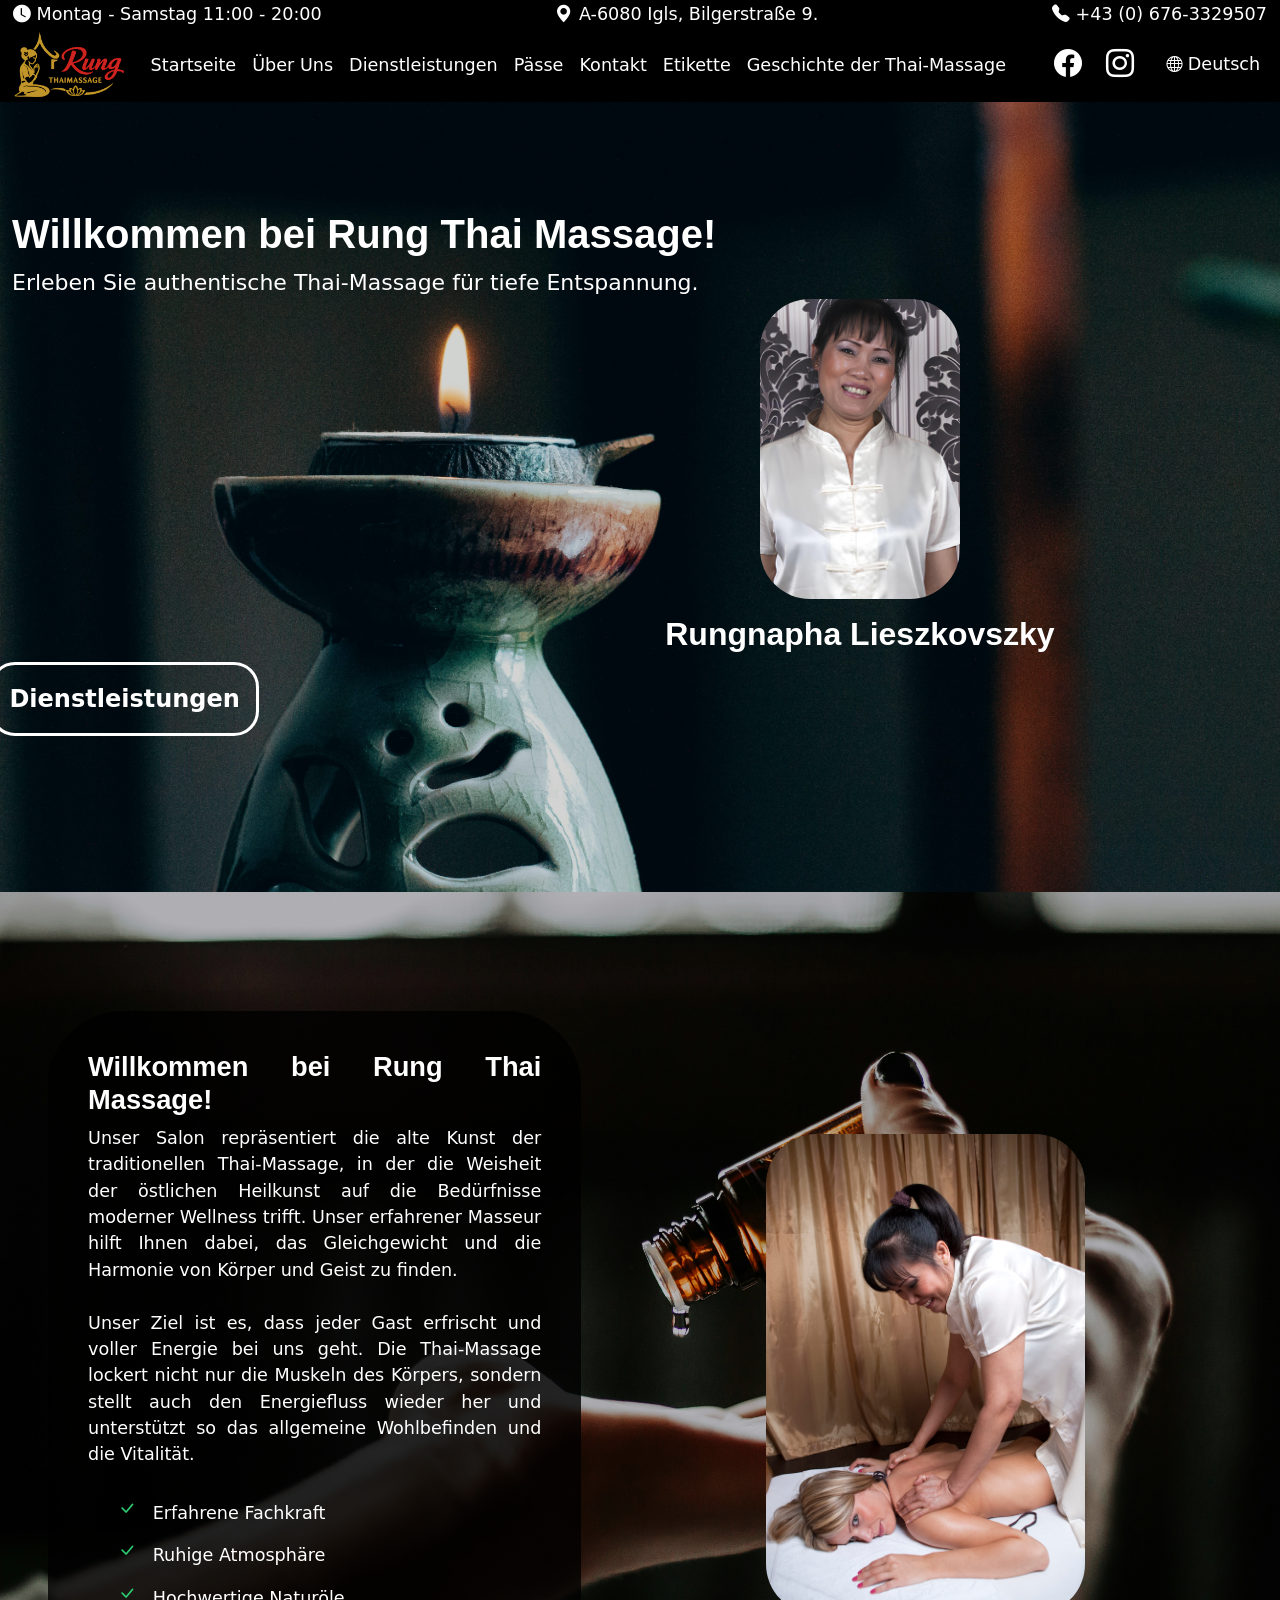
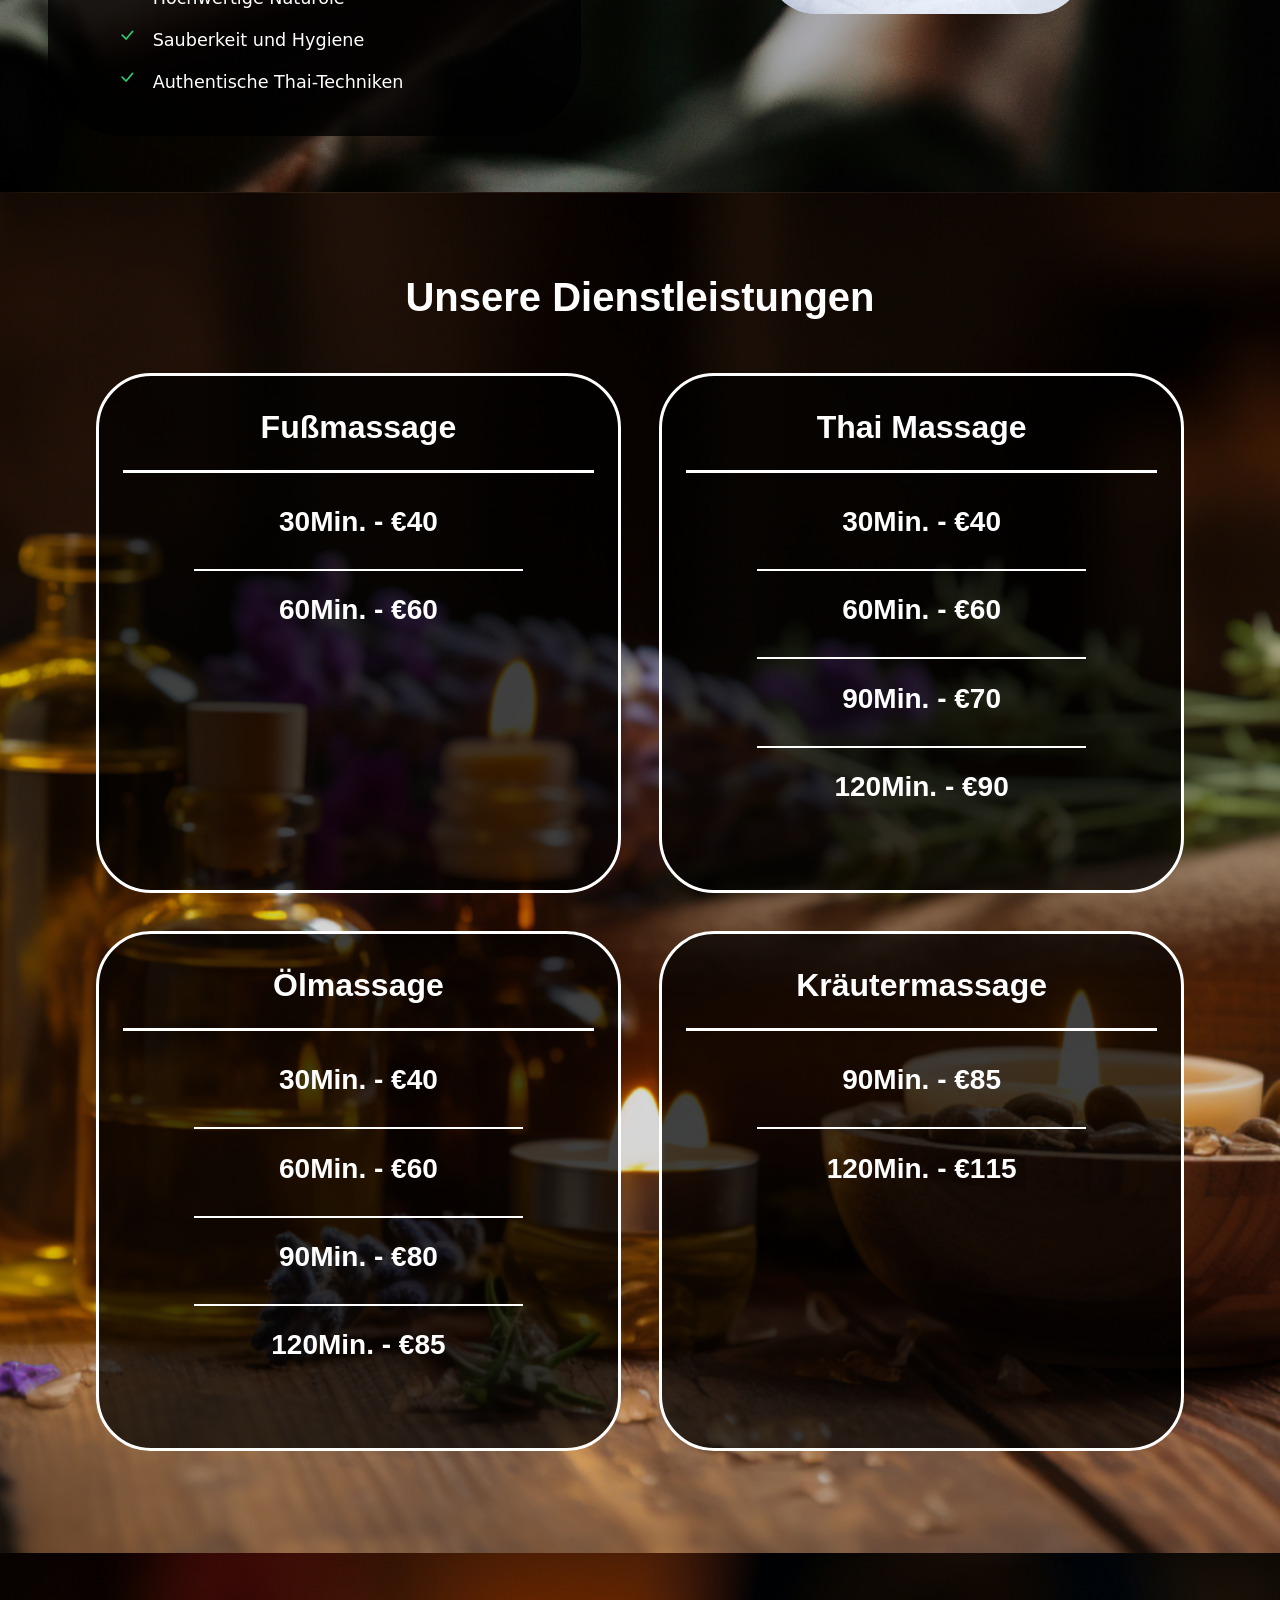
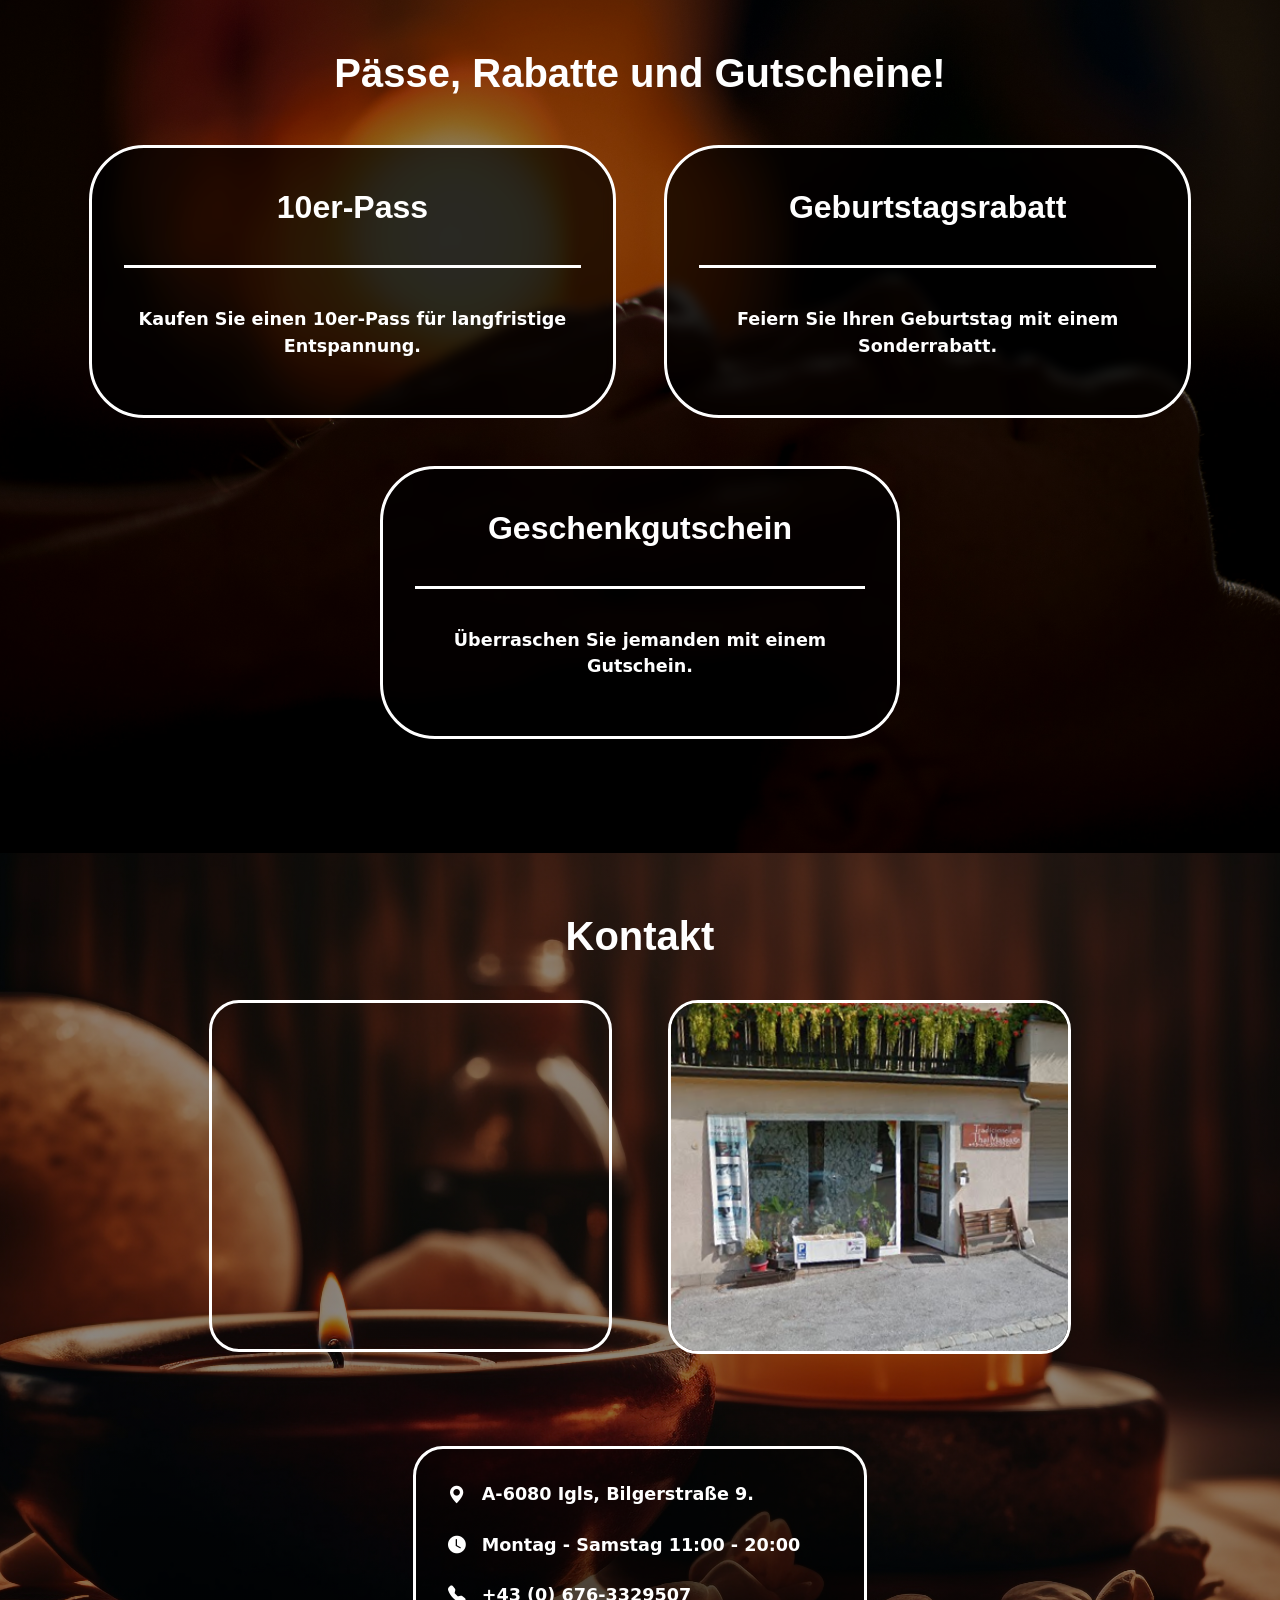
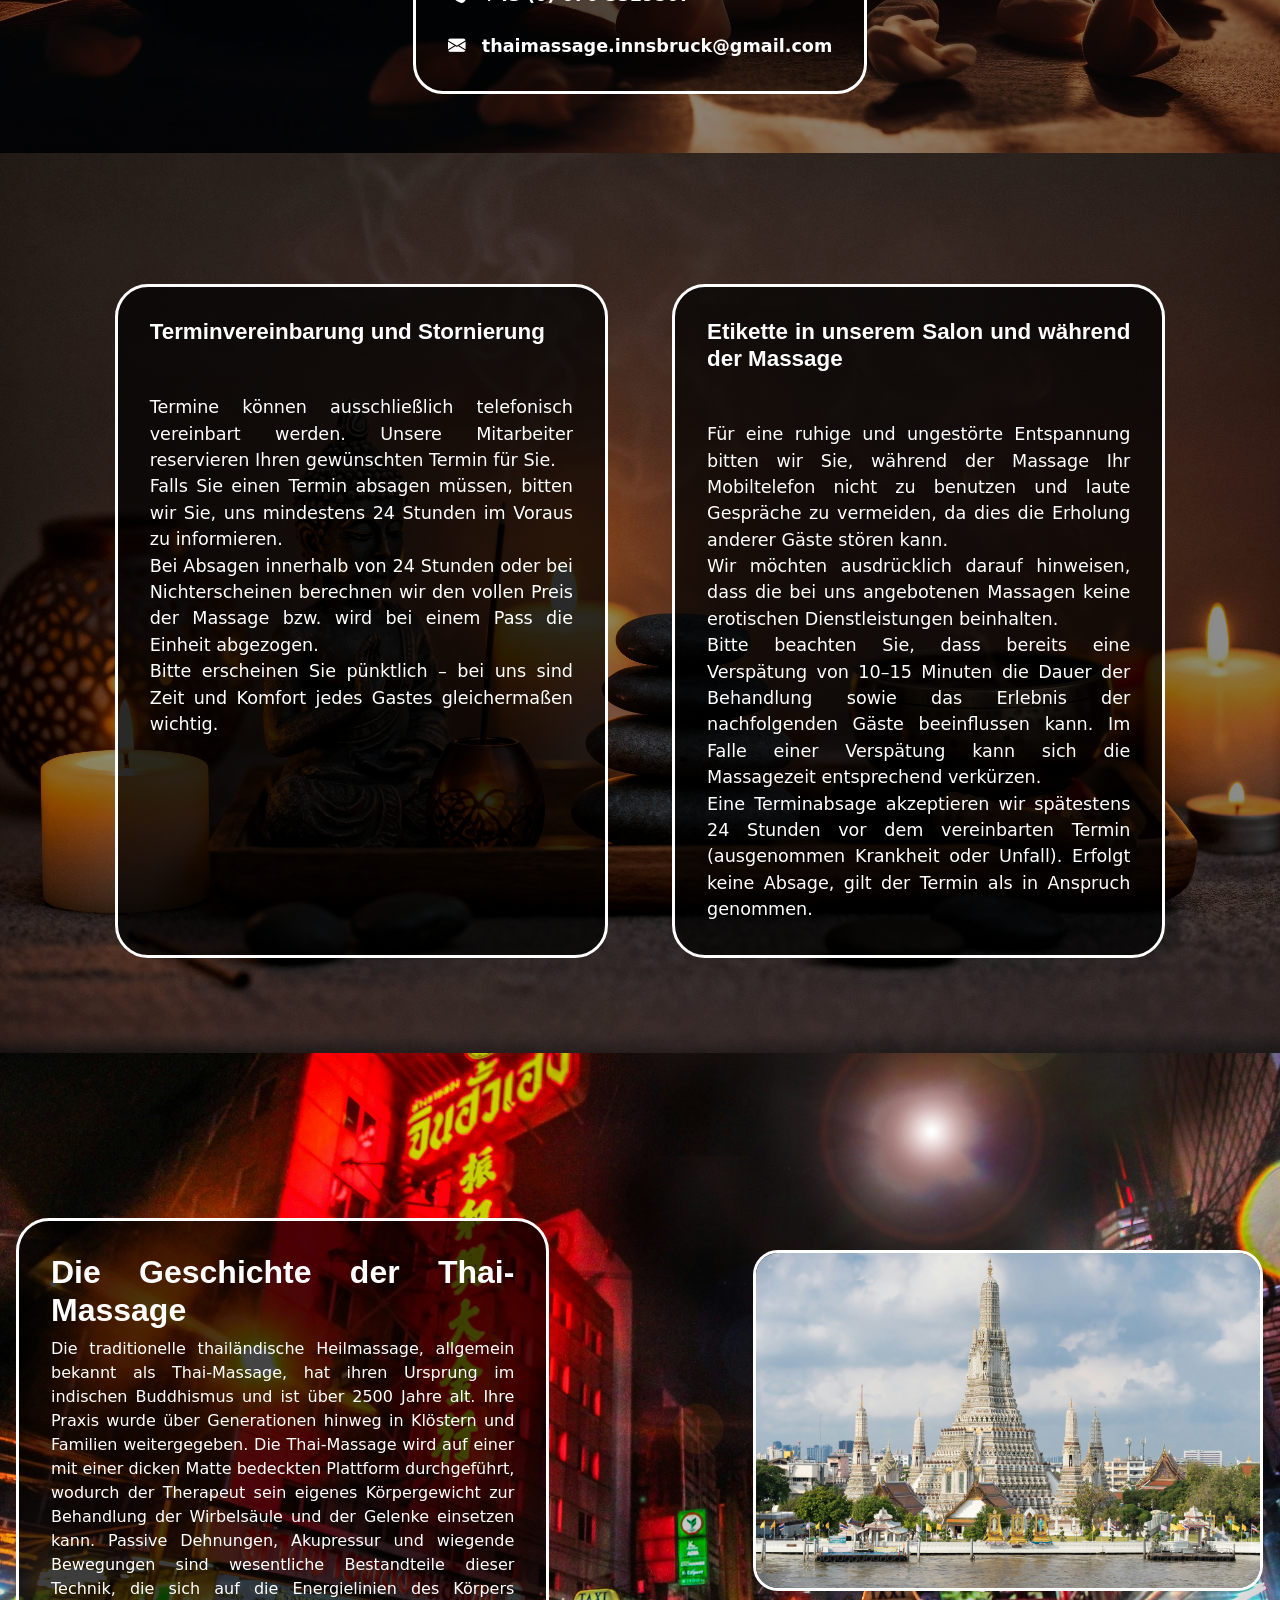
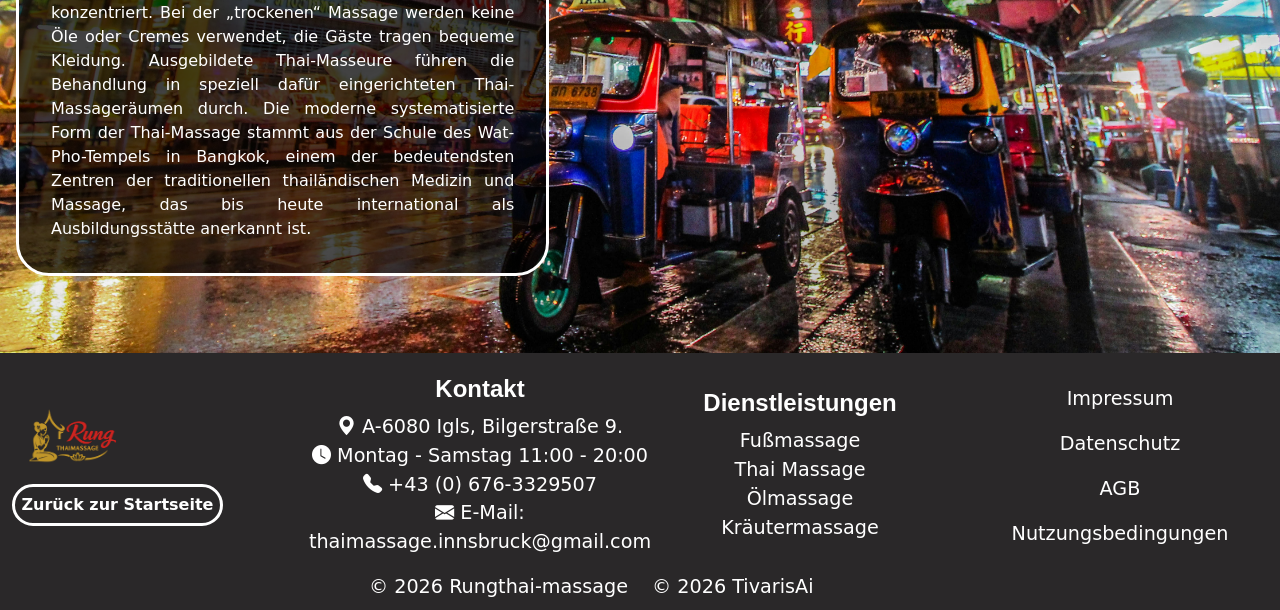
==== index.html @ b5084cc5 "Add files via upload" ====
<!DOCTYPE html>
<html lang="en">
<head>
    <meta charset="UTF-8">
    <meta name="viewport" content="width=device-width, initial-scale=1.0">
    <link rel="icon" type="image/x-icon" href="logomobile.png">
    <link href="https://cdn.jsdelivr.net/npm/bootstrap@5.3.8/dist/css/bootstrap.min.css" rel="stylesheet" integrity="sha384-sRIl4kxILFvY47J16cr9ZwB07vP4J8+LH7qKQnuqkuIAvNWLzeN8tE5YBujZqJLB" crossorigin="anonymous">
    <link rel="stylesheet" href="https://cdn.jsdelivr.net/npm/bootstrap-icons@1.13.1/font/bootstrap-icons.min.css">
    <link rel="stylesheet" href="rungthaimassage.css">
    <title>Rung Thai-massage</title>
</head>
<body>
  <header id="main">   
  </header>
    <header id="mainpage">
        <div class="container-fluid ">
            <div class="row d-flex">
                <div class="col-auto"><i class="bi bi-clock-fill"></i>&nbsp;<span><span data-i18n="opening_days">Montag - Samstag</span> 
                <span data-i18n="opening_hours">11:00 - 20:00</span></span></div>
                <div class="col text-center"><i class="bi bi-geo-alt-fill"></i>&nbsp;<span>A-6080 Igls, Bilgerstraße 9.</span></div>
                <div class="col-auto ms-auto"><i class="bi bi-telephone-fill"></i>&nbsp;<span>+43 (0) 676-3329507</span></div>
            </div>
        </div>
    </header>
    
    <header id="navheader">
  <div class="container-fluid">
    <div class="row align-items-center">
      <!-- LOGO -->
      <div class="col">
        <a href="#mainpage">
          <img src="logo.png" class="img-fluid" id="logo">
        </a>
      </div>

      <!-- NAV LINKS -->
      <div class="col-auto" id="desktop-nav">
        <nav class="d-flex gap-3">
          <a href="#mainpage" data-i18n="nav_home">Startseite</a>
          <a href="#aboutus " data-i18n="nav_about">Über Uns</a>
          <a href="#service" data-i18n="nav_services">Dienstleistungen</a>
          <a href="#pass" data-i18n="nav_pass">Pässe</a>
          <a href="#contact" data-i18n="contact_title">Kontakt</a>
          <a href="#ethic" data-i18n="nav_ethic">Etikette</a>
          <a href="#story" data-i18n="nav_story">Geschichte der Thai-Massage</a>
        </nav>
      </div>
      
      <div class="col-auto">
        <button id="hamburger-btn">
          <i class="bi bi-list"></i>
        </button>
      </div>

      <!-- SOCIAL ICONS -->
      <div class="col-auto">
        <div class="d-flex gap-4">
          <a href="https://www.facebook.com/rung.thaimassage.77" target="_blank">
            <i class="bi bi-facebook text-white fs-3"></i>
          </a>
          <i class="bi bi-instagram text-white fs-3"></i>
        </div>
      </div>

      <!-- LANGUAGE DROPDOWN -->
      <div class="col-auto">
        <div class="desktop-language">
        <div class="dropdown">
          <button class="dropbtn" id="current-language"></button>
          <div class="dropdown-content" id="language-menu"></div>
        </div>
        </div>

      <div class="col-auto mobile-language">
        <button id="lang-toggle" class="lang-btn">
          <i class="bi bi-globe2"></i>
        </button>
      </div>

      </div>
    </div>
    </div>
  </div>
</header>

<div id="mobile-menu">

  <a href="#main" data-i18n="nav_home" class="mobile-link"></a>
  <a href="#aboutus" data-i18n="nav_about" class="mobile-link"></a>
  <a href="#service" data-i18n="nav_services" class="mobile-link"></a>
  <a href="#pass" data-i18n="nav_pass" class="mobile-link"></a>
  <a href="#contact" data-i18n="contact_title" class="mobile-link"></a>
  <a href="#ethic" data-i18n="nav_ethic" class="mobile-link"></a>
  <a href="#story" data-i18n="nav_story" class="mobile-link"></a>

</div>

<div id="mobile-language-menu">

  <a href="#" data-lang="de">Deutsch</a>
  <a href="#" data-lang="en">English</a>
  <a href="#" data-lang="hu">Magyar</a>
  <a href="#" data-lang="th">ภาษาไทย</a>
  <a href="#" data-lang="jp">日本語</a>

</div>

</div>

    <section id="mainsection">
      <div class="container-fluid">
        <div class="row align-items-center">
          <div class="col" >
            <h1 data-i18n="hero_title">Willkommen bei Rung Thai Massage!</h1>
            <span id="catchphrase" data-i18n="hero_sub">Erleben Sie authentische Thai-Massage für tiefe Entspannung.</span>
          </div>
        </div>
        <div class="row align-items-center">
  <div class="col-10 d-flex justify-content-end">

    <div class="d-flex flex-column align-items-center">

      <img src="Leki.jpg" alt="" class="img-fluid" title="Rungnapha Lieszkovszky">

      <h2 class="pt-3 text-center" id="namecellfont">
        Rungnapha Lieszkovszky
      </h2>

    </div>

  </div>
</div>
        <div class="row align-items-center">
          <div class="col-2 ps-5 pb-5 d-flex justify-content-center"><a class="btn btn-outline-light" id="servicebutton" href="#service" data-i18n="hero_button">Dienstleistungen</a></div>
        </div>
        <div id="mobile-contact-card">

  <div class="contact-item">
    <i class="bi bi-geo-alt-fill"></i>
    <span>A-6080 Igls, Bilgerstraße 9.</span>
  </div>

  <div class="contact-item">
    <i class="bi bi-clock-fill"></i>
    <span data-i18n="opening_days"></span>
    <span data-i18n="opening_hours"></span>
  </div>

  <div class="contact-item">
    <i class="bi bi-telephone-fill"></i>
    <span>+43 (0) 676-3329507</span>
  </div>

</div>
      </div>



    </section>
    <section class="sections" id="aboutus">   
        <div class="container-fluid " id="rolunk">
          <div class="row align-items-center" >
            <div class="col-lg-5 col-md-12 ms-lg-5 mb-4 mb-lg-0" style="background-color:rgba(0, 0, 0,0.8); border-radius: 75px; padding: 2.5rem;">
              <h1 style="font-size: 155%;" data-i18n="about_title">
                Welcome to Rung Thaimassage!
              </h1>
              <span data-i18n="about_text">

              </span>
                <div class="about-checklist">

                    <div class="about-item">
                      <i class="bi bi-check-lg"></i>
                      <span data-i18n="about_point1"></span>
                    </div>

                    <div class="about-item">
                      <i class="bi bi-check-lg"></i>
                      <span data-i18n="about_point2"></span>
                    </div>

                    <div class="about-item">
                      <i class="bi bi-check-lg"></i>
                      <span data-i18n="about_point3"></span>
                    </div>

                    <div class="about-item">
                      <i class="bi bi-check-lg"></i>
                      <span data-i18n="about_point4"></span>
                    </div>

                    <div class="about-item">
                      <i class="bi bi-check-lg"></i>
                    <span data-i18n="about_point5"></span>
                    </div>

                  </div>
                  </div>
            <div class="col-lg-6 col-md-12 d-flex justify-content-center">
                <img src="massage1.jpg" alt="" class="ms-5">
            </div>
          </div>
        </div>
    </section>

    <!--<section id="reviews" class="sections">
      <div class="container text-center py-5">
        <h1 data-i18n="reviews_title">What Our Guests Say</h1>
    
       Paste widget embed code here -->

<section class="sections" id="service">

  <div class="services-wrapper">

    <h1 class="services-title" data-i18n="services_title">
      Unsere Dienstleistungen
    </h1>

    <div class="services-grid">

      <!-- FOOT -->
      <div class="service-card">
        <h2 data-i18n="service_foot">Fußmassage</h2>
        <hr class="hrmain">

        <h3>30<span data-i18n="minute_short"></span> - €40</h3>
        <hr class="subhr">

        <h3>60<span data-i18n="minute_short"></span> - €60</h3>

        <img src="footmassage.png" class="serviceicons">
      </div>

      <!-- THAI -->
      <div class="service-card">
        <h2 data-i18n="service_thai">Thai Massage</h2>
        <hr class="hrmain">

        <h3>30<span data-i18n="minute_short"></span> - €40</h3>
        <hr class="subhr">

        <h3>60<span data-i18n="minute_short"></span> - €60</h3>
        <hr class="subhr">

        <h3>90<span data-i18n="minute_short"></span> - €70</h3>
        <hr class="subhr">

        <h3>120<span data-i18n="minute_short"></span> - €90</h3>

        <img src="lotus.png" class="serviceicons">
      </div>

      <!-- OIL -->
      <div class="service-card">
        <h2 data-i18n="service_oil">Ölmassage</h2>
        <hr class="hrmain">

        <h3>30<span data-i18n="minute_short"></span> - €40</h3>
        <hr class="subhr">

        <h3>60<span data-i18n="minute_short"></span> - €60</h3>
        <hr class="subhr">

        <h3>90<span data-i18n="minute_short"></span> - €80</h3>
        <hr class="subhr">

        <h3>120<span data-i18n="minute_short"></span> - €85</h3>

        <img src="oil.png" class="serviceicons">
      </div>

      <!-- HERBAL -->
      <div class="service-card">
        <h2 data-i18n="service_herbal">Kräutermassage</h2>
        <hr class="hrmain">

        <h3>90<span data-i18n="minute_short"></span> - €85</h3>
        <hr class="subhr">

        <h3>120<span data-i18n="minute_short"></span> - €115</h3>

        <img src="herbal.png" class="serviceicons">
      </div>

    </div>
  </div>
</section>

 <section class="sections" id="pass">

  <div class="container-fluid pass-wrapper pass-container">
    <div id="passtitle">
    <h1 class="text-center mb-5" data-i18n="pass_title">
      Pässe, Rabatte und Gutscheine!
    </h1>
    </div>
    <div class="pass-grid">

      <!-- CARD 1 -->
      <div class="pass-card">
        <h2 data-i18n="pass1_title">10er-Pass</h2>
        <hr class="hrmainpass">
        <p data-i18n="pass1_text">
          Kaufen Sie einen 10er-Pass für langfristige Entspannung.
        </p>
      </div>

      <!-- CARD 2 -->
      <div class="pass-card">
        <h2 data-i18n="pass2_title">Geburtstagsrabatt</h2>
        <hr class="hrmainpass">
        <p data-i18n="pass2_text">
          Feiern Sie Ihren Geburtstag mit einem Sonderrabatt.
        </p>
      </div>

      <!-- CARD 3 -->
      <div class="pass-card">
        <h2 data-i18n="pass3_title">Geschenkgutschein</h2>
        <hr class="hrmainpass">
        <p data-i18n="pass3_text">
         Überraschen Sie jemanden mit einem Gutschein.
        </p>
      </div>

    </div>

  </div>
</section>


  <section class="sections" id="contact">
    <div class="container-fluid mb-5">
        <div class="row text-center align-items-center">
          <div class="col-12 pt-5">
            <h1 data-i18n="contact_title">Kontakt</h1>
          </div>
        </div>
        <div class="row customcontactcss align-items-stretch">
          <div class="col-lg-4 col-md-12 mb-4 mb-lg-0 d-flex">
            <div class="map-wrapper">
              <iframe src="https://www.google.com/maps/embed?pb=!1m18!1m12!1m3!1d2709.2840889304857!2d11.409409576705759!3d47.2305887138668!2m3!1f0!2f0!3f0!3m2!1i1024!2i768!4f13.1!3m3!1m2!1s0x479d699f7be48b4b%3A0x950c5230028c50fb!2sThe%20Rung%20Thai%20Massage%20-%20Innsbruck%2C%20Igls!5e0!3m2!1shu!2shu!4v1770908152547!5m2!1shu!2shu" width="100%" height="100%" style="border:0;" allowfullscreen="" loading="lazy" referrerpolicy="no-referrer-when-downgrade"></iframe>
            </div>
          </div>
          <div class="col-lg-4 col-md-12 mb-4 mb-lg-0">
            <a href="https://www.google.com/maps/place/The+Rung+Thai+Massage+-+Innsbruck,+Igls/@47.2304615,11.4119437,3a,75y,37.61h,88t/data=!3m7!1e1!3m5!1sbnj16VIxmXXxdvxGugJxGQ!2e0!6shttps:%2F%2Fstreetviewpixels-pa.googleapis.com%2Fv1%2Fthumbnail%3Fcb_client%3Dmaps_sv.tactile%26w%3D900%26h%3D600%26pitch%3D2.0001379204598777%26panoid%3Dbnj16VIxmXXxdvxGugJxGQ%26yaw%3D37.608811894340505!7i16384!8i8192!4m14!1m7!3m6!1s0x479d699f7be48b4b:0x950c5230028c50fb!2sThe+Rung+Thai+Massage+-+Innsbruck,+Igls!8m2!3d47.2305851!4d11.4119845!16s%2Fg%2F11c2pkdt9v!3m5!1s0x479d699f7be48b4b:0x950c5230028c50fb!8m2!3d47.2305851!4d11.4119845!16s%2Fg%2F11c2pkdt9v?entry=ttu&g_ep=EgoyMDI2MDIwOS4wIKXMDSoASAFQAw%3D%3D" target="_blank" 
   rel="noopener noreferrer"><img src="location.png" alt=""></a>
    </div>
      <div class="col-lg-3 col-md-12 d-flex mb-4 mb-lg-0 align-items-end " id="contactlist">
        <div class="d-flex flex-column gap-4">

          <div class="d-flex align-items-center gap-3">
            <i class="bi bi-geo-alt-fill"></i>
            <span>A-6080 Igls, Bilgerstraße 9.</span>
          </div>

          <div class="d-flex align-items-center gap-3">
            <i class="bi bi-clock-fill"></i>
            <span><span data-i18n="opening_days">Montag - Samstag</span> 
            <span data-i18n="opening_hours">11:00 - 20:00</span></span>
          </div>

          <div class="d-flex align-items-center gap-3">
            <i class="bi bi-telephone-fill"></i>
            <span>+43 (0) 676-3329507</span>
          </div>

          <div class="d-flex align-items-center gap-3">
            <i class="bi bi-envelope-fill"></i>
            <span>thaimassage.innsbruck@gmail.com</span>
          </div>
        </div>
      </div>     
    </div>
  </section>

  <section class="sections" id="ethic">
    <div class="container-fluid d-flex align-items-center m-5 mt-1" >
      <div class="row justify-content-center align-items-stretch">
        <div class="col-lg-5 col-md-12 customethicccs mb-4 mb-lg-0">
          <h2 class="mb-5" data-i18n="ethic_booking_title"></h2>
          <span data-i18n="ethic_booking_text">
            Termine können ausschließlich telefonisch vereinbart werden. Unsere Mitarbeiter reservieren Ihren gewünschten Termin für Sie.
Falls Sie einen Termin absagen müssen, bitten wir Sie, uns mindestens 24 Stunden im Voraus zu informieren.
            <br><br>
            Bei Absagen innerhalb von 24 Stunden oder bei Nichterscheinen berechnen wir den vollen Preis der Massage bzw. wird bei einem Pass die Einheit abgezogen.
            <br><br>
            Bitte erscheinen Sie pünktlich – bei uns sind Zeit und Komfort jedes Gastes gleichermaßen wichtig.
          </span>
        </div>
        
        <div class="col-lg-5 col-md-12 customethicccs mb-4 mb-lg-0">
            <h2 class="mb-5" data-i18n="ethic_etiquette_title"></h2>
          <span data-i18n="ethic_etiquette_text">
            Für eine ruhige und ungestörte Entspannung bitten wir Sie, während der Massage Ihr Mobiltelefon nicht zu benutzen und laute Gespräche zu vermeiden, da dies die Erholung anderer Gäste stören kann.              <br><br>
            Wir möchten ausdrücklich darauf hinweisen, dass die bei uns angebotenen Massagen keine erotischen Dienstleistungen beinhalten.
              <br><br>
            Bitte beachten Sie, dass bereits eine Verspätung von 10–15 Minuten die Dauer der Behandlung sowie das Erlebnis der nachfolgenden Gäste beeinflussen kann. Im Falle einer Verspätung kann sich die Massagezeit entsprechend verkürzen.              <br><br>
            Időpont lemondását legkésőbb 24 órával a foglalt időpont előtt tudjuk elfogadni (kivételt képezhet betegség vagy baleset). Amennyiben nem történik lemondás, az időpontot felhasználtnak tekintjük.
          </span>
        </div>
      </div>
    </div>
  </section>

  <section class="sections" id="story">
    <div class="container-fluid d-flex align-items-center mt-3 mb-4">
      <div class="row align-items-start">
        <div class="col-lg-5 col-md-12 customstorycss mb-4 mb-lg-0">
          <h2  data-i18n="story_title">Die Geschichte der Thai-Massage</h2>
          <span data-i18n="story_text">
           Eine Terminabsage akzeptieren wir spätestens 24 Stunden vor dem vereinbarten Termin (ausgenommen Krankheit oder Unfall). Erfolgt keine Absage, gilt der Termin als in Anspruch genommen.
          </span>
        </div>
        <div class="col-lg-5 col-md-12" id="storyimage">
            <img src="whatpho.jpg" alt="">
        </div>
      </div>
    </div>
  </section>

  <footer id="footer">
    <div class="container-fluid pt-2">
      <div class="row align-items-center">
        <div class="col-3 d-flex flex-column align-items-start gap-1">
          <a href="#main"><img src="logo.png" alt="" id="footerrow1"></a>
          <a class="btn btn-outline-light" id="footerbutton" href="#main" data-i18n="footer_back">Zürück zur Startseite</a>
        </div>
        <div class="col-3 d-flex flex-column align-items-center gap-3">

  <a href="#contact"
     class="btn btn-outline-light customfooterbtncss"
     style="border: none;">
     <h4 data-i18n="footer_contact"></h4>
  </a>

  <span class="text-center">
    <i class="bi bi-geo-alt-fill"></i>
    A-6080 Igls, Bilgerstraße 9.<br>

    <i class="bi bi-clock-fill"></i>
    <span data-i18n="footer_opening"></span><br>

    <i class="bi bi-telephone-fill"></i>
    +43 (0) 676-3329507<br>

    <i class="bi bi-envelope-fill"></i>
    <span data-i18n="footer_email_label"></span>
    thaimassage.innsbruck@gmail.com
  </span>

</div>
        <div class="col-3 d-flex flex-column align-items-center gap-3">
          <a href="#service" class="btn btn-outline-light customfooterbtncss" style="border: none;"><h4 data-i18n="footer_services">Services</h4></a>
          <span class="text-center">
          <span data-i18n="service_foot"></span><br>
          <span data-i18n="service_thai"></span><br>
          <span data-i18n="service_oil"></span><br>
          <span data-i18n="service_herbal"></span><br>
          </span>
        </div>
        <div class="col-3 d-flex flex-column align-items-center gap-3 mt-3">
          <a href="impressum.html" class="link-underline-light" data-i18n="footer_legal1">Impressum</a><a href="privacy.html" data-i18n="footer_legal2">Datenschutz</a><a href="AGB.html" data-i18n="footer_legal3">AGB</a><a href="serviceconditions.html" data-i18n="footer_legal4">Nutzungsbedingungen</a>
        </div>
      </div>
      <div class="row align-items-center mt-3 pb-2">
        <div class="col-6 d-flex flex-column align-items-end gap-3">© 2026 Rungthai-massage </div>
        <div class="col-6 d-flex flex-column align-items-start gap-3">© 2026 TivarisAi </div>
      </div>
    </div>
  </footer>

<script src="language.js"></script>

</body>
</html>
---- rungthaimassage.css ----
html { 
scroll-behavior: smooth;
overflow-y: scroll;
overflow-x: hidden
}

body{
    margin:0;
    background-color: black;
    font-size:1.45rem;
    opacity: 0;
  animation: pageFadeIn 0.9s ease forwards;
}

@keyframes pageFadeIn {
  from {
    opacity: 0;
  }
  to {
    opacity: 1;
  }
}

:root {
  --nav-height: 0px;
}

#hamburger-btn {
  display: none;
}

h1,h2,h3,h4,h5,h6{
  font-family: sans-serif;
  font-weight: bold;
}

#navheader{
  top: 0px;
  position: sticky;
   background: linear-gradient(to bottom, black 85px, transparent);
  z-index: 1000; 
  }

#mainsection{
  background:
    linear-gradient(rgba(0,0,0,0.15), rgba(0,0,0,0.15)),
    url("main.jpg");
  background-position: center;
  min-height: calc(100vh - 140px);
  display: flex;
  height:auto;   /* ✅ allow growth */
  width: 100%;
  background-size: cover;
  background-repeat: no-repeat;
  align-items: center;  /* keeps vertical centering */
  color: white;
}

#mainpage{
  background-color: black;
  padding:1px;
  color:white;
  max-height: 3rem;
  height: auto;
}

#logo{
  width: 11rem;
  height: auto;
  padding:1%;
}

a:link {
  color: white;
  text-decoration: none;
}

a:visited{
  color: white;
  text-decoration: none;
}

#title{
  padding-top:-4rem;
}

/* Dropdown Button */
.dropbtn {
  background-color: black;
  color: white;
  border: none;
  min-width: 110px;

  display: flex;
  align-items: center;
  justify-content: center;
  gap: 6px; /* space between globe and text */

  cursor: pointer;
}

#current-language::before {
  font-family: "Bootstrap-icons";
  content: "\F3EE"; /* globe2 icon */
  font-size: 1rem;
}

/* The container <div> - needed to position the dropdown content */
.dropdown {
  position: relative;
  display: inline-block;
}

/* Dropdown Content (Hidden by Default) */
.dropdown-content {
  display: none;
  position: absolute;
  top: 100%;        /* directly under button */
  left: 0;          /* align left edge */
  background-color: #f1f1f1;
  min-width: 100%;
  z-index: 1000;
}

/* Links inside the dropdown */
.dropdown-content a {
  text-align: center;
  color: black;
  text-decoration: none;
  display: block;
  padding: 2px 3px;     /* 👈 gives text breathing room */
  white-space: nowrap; 
}

/* Change color of dropdown links on hover */
.dropdown-content a:hover {background-color: #ddd;}

/* Show the dropdown menu on hover */
.dropdown:hover .dropdown-content {display: block;}

/* Change the background color of the dropdown button when the dropdown content is shown */
.dropdown:hover .dropbtn {background-color:black}

#mainsection .container-fluid {
  padding-top: -2rem;
}

#catchphrase{
  font-size:125%;

}

#mainsection img{
  max-width:300px;  
  border-radius:50px;
  height: auto;
}

#servicebutton{
  padding:1rem;
  border-radius: 25px;
  font-weight: bold;
  font-size:1.5rem;
  border:3px solid white;
}

#mobile-contact-card {
  display: none;}

#aboutus{
  background:
    linear-gradient(rgba(0,0,0,0.15), rgba(0,0,0,0.15)),
    url("aboutus.jpg");
  background-size: cover;
  background-position: center;
}

#rolunk{
  padding-top:3rem;
  text-align: justify;
  font-size: 100%;
}

#aboutus img{
  width:auto;  
  border-radius:50px;
  max-height: 38rem;
  
}

.about-checklist {
  display: grid;
  grid-template-columns: repeat(2, 1fr);
  gap: 1rem 2rem;
  margin-top: 2rem;
}

.about-item {
  display: flex;
  align-items: flex-start;
  gap: 0.6rem;
}

#service{
  background:
    linear-gradient(rgba(0,0,0,0.15), rgba(0,0,0,0.15)),
    url("candle3.png");
  background-size: cover;
  background-position: center;
}

.hrmain {
  border: none;
  height: 3px;
  background-color: #ffffff;
  opacity: 1;

  width: 100%;
  margin: 1.2rem 0;

  position: relative;
}

.subhr {
  border: none;
  height: 2px;
  background-color: #ffffff;
  opacity: 1 !important;
  width: 70%;
  margin: 1.5rem auto;
}

.serviceicons {
  width: clamp(45px, 4vw, 75px);
  height: auto;

  margin-top: 2.5rem;   /* ← actual spacing */
  margin-bottom: 1.5rem;

  display: block;
}

#pass
{
 background:
    linear-gradient(rgba(0,0,0,0.45), rgba(0,0,0,0.45)),
    url("pass.jpg");
  background-size: cover;
  background-position: center;
}

.hrmainpass {
  border: none;
  height: 3px;
  background-color: #ffffff;
  width: 85%;
  margin: 1.2rem auto;
  opacity: 1;
}


#contact{
  background:
    linear-gradient(rgba(0,0,0,0.45), rgba(0,0,0,0.45)),
    url("candle2.jpg");
  background-size: cover;
  background-position: center;
}

.customcontactcss{
  margin-top:2rem;
  height: 55%;
}

.map-wrapper {
  border-radius: 30px;
  overflow: hidden;
  border: 3px solid white;
  width: 100%;
  display: flex;
  height: 96%;
}

.map-wrapper iframe {
  flex: 1;
  width: 100%;
  border: 0;
}

#contact img {
  width: 100%;
  height: 96%;
  object-fit: cover;
  border: 3px solid white;
  border-radius: 30px;
}

#contact a:hover img {
  filter: brightness(1.33);
}

#contactlist{
  background-color: rgba(0,0,0,0.45);
  border: 3px solid white;
  border-radius: 30px;
  font-size: clamp(0.9rem, 1vw, 1.3rem);
  font-weight: bold;
  padding:2rem;


  width: fit-content;          /* ⭐ key change */
  max-width: 100%;
  height: 100%;

  margin-left: auto;
  margin-right: auto;
 
}

#contact .col-md-4,
#contact .col-md-3 {
  display: flex;
}

#ethic{
  background:
    linear-gradient(rgba(0,0,0,0.45), rgba(0,0,0,0.45)),
    url("candle1.jpg");
  background-size: cover;
  background-position: center;
}

.customethicccs
{
background-color: rgba(0,0,0,0.7);
border: 3px solid white;
border-radius: 33px;
padding:2rem;
text-align: justify;
margin-top: 2rem;
margin:2rem;
}

.customstorycss
{
background-color: rgba(0,0,0,0.7);
border: 3px solid white;
border-radius: 33px;
padding:2rem;
text-align: justify;
margin:6rem;

}

#story{
  background-image: url(story.jpg);
  
}

#story img{
 width: 100%;
  height: auto;
  border-radius: 25px;
  border:3px solid white;
  margin:6rem;
}

#storyimage{
  margin-top: 6rem;
}

.sections{
min-height: 100vh;
height:auto;   /* ✅ allow growth */
  width: 100%;
  background-size: cover;
  background-repeat: no-repeat;
  background-position: center;
  display: flex;
  align-items: center;  /* keeps vertical centering */
  color: white;
 
}

#footer{
  min-height:24vh ;
  background-color: rgba(42, 40, 41);
  color:white;
 font-size:1.2rem;
 text-align: justify;
}

#footerrow1{
  height:auto;
  width:30%; 
  justify-content: center;
  margin:1rem;
  display: block;
  margin-bottom: 1rem;
}

#footerbutton
{
padding:0.4rem;
  border-radius: 25px;
  font-weight: bold;
  font-size:1rem;
  border:3px solid white;
  
}

.customfooterbtncss{
  text-decoration:solid 1px white;
  margin-top: 0.5rem;
  margin-bottom:-1.3rem;
}

#mobile-menu{
  display:none;
}

.mobile-language {
  display: none;
}

#mobile-language-menu{
  display:none;
}

@media (max-width: 1904px) and (min-width: 1200px){

  body{
    margin:0;
    background-color: black;
    font-size:1.10rem;
}

#mainsection{
  background:
    linear-gradient(rgba(0,0,0,0.15), rgba(0,0,0,0.15)),
    url("main.jpg");
  background-position: center;
  min-height: calc(100vh - 110px);
  display: flex;
  height:auto;   /* ✅ allow growth */
  width: 100%;
  background-size: cover;
  background-repeat: no-repeat;
  align-items: center;  /* keeps vertical centering */
  color: white;
}

#mainsection img{
  max-width:200px;  
  border-radius:50px;
  height: auto;
}

#rolunk{
  padding-top:4rem;
  text-align: justify;
  font-size: 100%;
}

#aboutus img{
  width:auto;  
  border-radius:50px;
  max-height: 30rem;
  
}

.customservicecss{
  background-color: rgba(0,0,0,0.7);
  width: 100%;
  max-width:20rem;
  border: 3px solid white;
  border-radius: 55px;
  min-height: 21.25rem;
  margin-left: auto;
  margin-right: auto;
  padding: 1.5rem 1.5rem 2rem;
}

.hrmain {
  border: none;
  height: 3px;
  background-color: #fff;
  opacity: 1;

  width: 100%;
  margin: 1rem 0 2rem 0;
}

.hrmainpass {
  border: none;
  height: 3px;
  min-width:20rem;          
  width: 100%;/* or whatever % you want */
  background-color: #fff;
  opacity: 1 !important;
  filter: brightness(1.25);
}

.subhr
{
border: none;
  height: 2px;
  background-color: #ffffff;
  width:16rem;          /* or whatever % you want */
  margin: 1.5rem auto;
  opacity: 100%;
}

.serviceicons{
  width: 4rem;
  height:auto;
  margin-top:5%;
  display:none;
}

.services-grid {
  display: grid;
  gap: 3rem;
  justify-content: center;
  align-items: stretch;
  margin-top:-2rem;
  padding: 3rem 2rem;
}


.map-wrapper {
  border-radius: 30px;
  overflow: hidden;
  border: 3px solid white;
  width: 100%;
  display: flex;
  height: 85%;
}

.map-wrapper iframe {
  flex: 1;
  width: 100%;
  border: 0;
  height: 102%;
}

#contact img {
  width: 100%;
  height: 85.5%;
  object-fit: cover;
  border: 3px solid white;
  border-radius: 30px;
}

#contact a:hover img {
  filter: brightness(1.33);
}

#contactlist{
  background-color: rgba(0,0,0,0.45);
  border: 3px solid white;
  border-radius: 30px;
  font-size:1.3rem;
  font-weight: bold;
  padding:2rem;
  align-items: stretch;

  font-size: 1.1rem;
  width: fit-content;          /* ⭐ key change */
  max-width: 100%;
  height: 100%;

  margin-left: auto;
  margin-right: auto;
}

#contact .col-md-4,
#contact .col-md-3 {
  display: flex;
}

.customethicccs
{
background-color: rgba(0,0,0,0.7);
border: 3px solid white;
border-radius: 33px;
padding:2rem;
text-align: justify;
margin-top: 2rem;
margin:2rem;
}

#ethic h2{
  font-size: 1.4rem;
}


.customstorycss
{
background-color: rgba(0,0,0,0.7);
border: 3px solid white;
border-radius: 33px;
padding:2rem;
text-align: justify;
margin-top:6rem;
margin-left:1rem;
font-size: 1rem;
}

#storyimage{
  margin-top: 2rem;
  
}

.dropdown-content {
  display: none;
  position: absolute;
  top: 100%;        /* directly under button */
  left: 0;          /* align left edge */
  background-color: #f1f1f1;
  min-width: 100%;
  z-index: 1000;
}

.customethicccs
{
margin-top: 5rem;
}

#service.sections {
    align-items: flex-start;
    padding-top: clamp(2rem, 4vh, 3rem);
  }

}


@media (max-width: 1259px) {

#mainpage {
  position: sticky;
  top: 0;
  z-index: 1050;   /* above content */
  font-size:1rem;
}

#navheader {
  top: 25px;
        /* pushed below contact bar */
}

/* ================= MOBILE NAV ================= */

#hamburger-btn {
  background: transparent;
  border: none;
  color: white;
  font-size: 2.3rem;
  cursor: pointer;
  display: flex;
  align-items: center;
  justify-content: center;
}

/* mobile dropdown panel */
#mobile-menu {
  position: fixed;
  top: var(--nav-height);
  left: 0;
  width: 100%;

  background: linear-gradient(to bottom, rgba(0,0,0,0.95) 485px, transparent);

  display: flex;
  flex-direction: column;
  align-items: center;
  gap: 1.5rem;

  padding: 2rem 0;

  transform: translateY(-100%);
  transition: transform 0.35s ease;

  height: calc(100vh - var(--nav-height));
  overflow-y: auto;
  padding-top: 8rem;
  -webkit-overflow-scrolling: touch;

  z-index: 900;

  pointer-events: none; /* ⭐ THIS FIXES CLICK BLOCKING */
}

#mobile-menu a {
  color: white;
  font-size: 1.4rem;
}

/* visible state */
#mobile-menu.active {
  transform: translateY(0);
  pointer-events: auto;   /* ⭐ allow interaction only when visible */
}

#mobile-language-menu {
  pointer-events: none;
}

#mobile-language-menu.active {
  pointer-events: auto;
}

#desktop-nav {
  display: none !important;
}

.desktop-language {
  display: none;
}

.mobile-language {
  display: block;
}

.lang-btn {
  background: none;
  border: none;
  color: white;
  font-size: 1.8rem;
  cursor: pointer;
}

#mobile-language-menu {
  position: fixed;
   /* below headers */
  left: 0;
  width: 100%;
  background: linear-gradient(to bottom, rgba(0,0,0,0.95)  485px, transparent);
  height:100%;
  top: var(--nav-height);
  transform: translateY(-100%);
  transition: transform 0.35s ease;

  z-index: 998;
  text-align: center;
  display:block;

  height: calc(100vh - var(--nav-height));
  overflow-y: auto;
  padding-top: 7rem;
  -webkit-overflow-scrolling: touch;
}

#mobile-language-menu a {
  display: block;
  padding: 1rem;
  color: white;
  font-size: 1.3rem;
  text-decoration: none;
  margin-top:2rem;
}

#mobile-language-menu.active {
  transform: translateY(0);
}

#mainsection img
{
max-width:150px;
border-radius: 1rem;
align-items: center;
margin-top:1rem;
}

#mainsection{
  font-size:1rem;
}

#namecellfont{
  font-size:1rem;
}

#aboutus{
  font-size:0.7rem
}

#aboutus img{
  max-height:25rem;
  height:auto;
  width:auto;
}

/* NAV STATE */

body.lang-open #mobile-language-menu {
  transform: translateY(0);
}

}

@media (max-width:720px) {
#mainpage {
    display: none !important;
  }

  #mainsection {
  min-height: 100dvh;
}
  /* navbar takes its place */
  #navheader {
    top: 0 !important;
  }

  #mainsection img,
  #namecellfont {
    display: none;
  }

#mainsection {
    display: flex;
    justify-content: center;
    align-items: center;
    text-align: center;
  }

  #mainsection .container-fluid {
    display: flex;
    flex-direction: column;
    justify-content: center;
    align-items: center;
    gap: 1.5rem;
  }

#servicebutton {
    display: inline-flex;
    justify-content: center;
    align-items: center;

    width: auto;
    min-width: 220px;

    white-space: nowrap; /* prevents Japanese vertical text */
    text-align: center;
  }

#mobile-contact-card {
    display: flex;
    flex-direction: column;
    gap: 0.8rem;

    background: rgba(0,0,0,0.75);
    border: 2px solid white;
    border-radius: 20px;

    padding: 1.2rem 1.5rem;
    width: min(90%, 420px);
  }

  #mobile-contact-card .contact-item {
    display: flex;
    align-items: center;
    justify-content: center;
    gap: 0.6rem;

    font-size: 0.95rem;
    white-space: nowrap;
  }

  #mobile-contact-card i {
    flex-shrink: 0;
  }

#servicebutton {
    margin: 0 auto;
  }

  #mainsection .col-2 {
    width: 100% !important;
    padding-left: 0 !important;
    padding-bottom: 0 !important;

    display: flex;
    justify-content: center;
  }

#servicebutton {

    /* fully override bootstrap outline button */
    background-color: rgba(10, 10, 10, 0.9) !important;
    color: white !important;
    border: 2px solid white !important;

    /* mobile friendly sizing */
    padding: 1rem 2.4rem;
    border-radius: 40px;

    font-weight: 700;
    letter-spacing: 0.4px;

    /* prevent Japanese vertical wrapping */
    white-space: nowrap;

    /* center stability */
    display: inline-flex;
    justify-content: center;
    align-items: center;

    /* touch UI polish */
    box-shadow: 0 6px 18px rgba(0,0,0,0.6);

    /* remove bootstrap transitions */
    transition: none !important;

}

/* =========================================
   ABOUT SECTION — TABLET & MOBILE FIX
========================================= */

@media (max-width: 991px) {

  /* center entire layout */
  #aboutus .row {
    justify-content: center;
    text-align: center;
  }

  /* TEXT CARD */
  #aboutus .col-lg-5 {

    margin: 0 auto !important;
    max-width: 650px;

    display: flex;
    flex-direction: column;
    align-items: center;
  }

  /* fix text alignment */
  #aboutus h1 {
    text-align: center;
  }

  #aboutus span {
    text-align: justify;
    text-justify: inter-word;
  }

  /* IMAGE FIX (THIS IS THE BIG ONE) */
  #aboutus img {
    margin: 2rem auto 0 auto !important;
    display: block;
    max-width: 90%;
  }

}
}

/* =========================================
   ABOUT SECTION — TABLET & MOBILE FIX
========================================= */

@media (max-width: 991px) {

  /* center entire layout */
  #aboutus .row {
    justify-content: center;
    text-align: center;
  }

  /* TEXT CARD */
  #aboutus .col-lg-5 {

    margin: 0 auto !important;
    max-width: 650px;

    display: flex;
    flex-direction: column;
    align-items: center;
  }

  /* fix text alignment */
  #aboutus h1 {
    text-align: center;
  }

  #aboutus span {
    text-align: justify;
    text-justify: inter-word;
  }

  /* IMAGE FIX (THIS IS THE BIG ONE) */
  #aboutus img {
    margin: 2rem auto 0 auto !important;
    display: block;
    max-width: 90%;
  }

#aboutus img {
    display: none !important;
  }

}

/* =========================================
   REMOVE MOBILE DROPDOWN GAP (<698px)
========================================= */

@media (max-width: 720px) {

  /* dropdowns attach directly under navbar */
  

  
}

@media (max-width: 991px) {

  #aboutus .row {
    display: flex;
    justify-content: center;
  }

  #aboutus .col-lg-5 {
    margin-left: auto !important;
    margin-right: auto !important;

    max-width: 650px;
    width: 92%;
  }

#aboutus {
    padding-left: 0;
    padding-right: 0;
  }

}

@media (max-width: 1200px) and (min-width: 699px) {

  #mainsection .col-2 {

    width: auto !important;   /* stop narrow column */
    flex: 0 0 auto;

    padding-left: clamp(1.5rem, 5vw, 4rem) !important;
    padding-bottom: 2rem;

    justify-content: flex-start;
  }

}

/* =====================================
   ABOUT CHECKLIST PERFECT CENTERING
===================================== */

@media (max-width: 1435px) {

  .about-checklist {
    display: grid;
    grid-template-columns: 1fr;

    justify-content: center;   /* center grid */
    justify-items: center;     /* center items */

    justify-self: center;
    width: 100%;
    margin-top: 2rem;
  }

 .about-item {

  width: min(90%, 420px);
  margin: 0 auto;

  display: grid;
  grid-template-columns: 32px 1fr; /* fixed icon column */
  align-items: start;

  column-gap: 10px;
}
  
}

.about-item i {

  width: 32px;
  text-align: center;

  line-height: 1;
  margin: 0;

  color: #2ecc71 !important; /* force green */
}

/* ===============================
   SERVICES SECTION
================================ */

.services-wrapper {
  width: 100%;
  max-width: 1900px;
  margin: 0 auto;
  padding:
    clamp(3rem, 6vh, 5rem)
    clamp(1.5rem, 5vw, 6rem);
}

.services-title {
  text-align: center;
  margin-bottom: 4rem;
}

/* GRID */

.services-grid {
  display: grid;
  grid-template-columns: repeat(4, 1fr);
  gap: clamp(2rem,3vw,4rem);
  width: 100%;
}

/* CARD */

.service-card {
  background: rgba(0,0,0,0.7);
  border: 3px solid white;
  border-radius: 55px;

  padding: 2rem 1.5rem;

  display: flex;
  flex-direction: column;
  align-items: center;
  text-align: center;

  min-height: 520px;
}

/* MAIN LINE */

.hrmain {
  border: none;
  height: 3px;
  background-color: #fff;
  opacity: 1;

  min-width: 100%;
  margin: 1rem 0 2rem 0;
}

/* SUB LINES */

.subhr {
  width: 70%;
  height: 2px;
  background: #fff;
  border: none;
  margin: 1.4rem auto;
}

/* ICON */

.serviceicons {
  width: clamp(48px,4vw,72px);
  margin-top: auto;
  padding-top: 2rem;
}

/* ===============================
   RESPONSIVE
================================ */

@media (max-width: 1500px) {
  .services-grid {
    grid-template-columns: repeat(2, 1fr);
  }
}

@media (max-width: 900px) {
  .services-grid {
    grid-template-columns: 1fr;
  }
}


.pass-wrapper {
  padding-top: 6rem;
  width: 100%;
}

/* GRID */
.pass-grid {
  display: grid;
  gap: 3rem;
  width: 100%;

  grid-template-columns: repeat(3, 1fr);

  max-width: 1600px;
  margin: 0 auto;
  padding-inline: clamp(2rem, 6vw, 8rem);
}

.pass-card {
  background: rgba(0,0,0,0.70);
  backdrop-filter: blur(6px);

  border: 3px solid white;
  border-radius: 55px;

  padding: 2.5rem 2rem;

  text-align: center;
  color: white;

  display: flex;
  flex-direction: column;
  justify-content: center;

  min-height: 260px;
}

.pass-card h2 {
  margin-bottom: 1.2rem;
}

.pass-card p {
  margin-top: 1.2rem;
  font-weight: 600;
}

@media (max-width: 1200px) {

  .pass-grid {
    grid-template-columns: 1fr;
    justify-items: center;
  }


  
  .pass-card {
    width: min(92%, 520px);
  }

}

.pass-container {
  padding-top: clamp(3rem, 6vh, 5rem);
  padding-bottom: clamp(4rem, 8vh, 7rem);
}

@media (max-width: 600px) {

  .hrmainpass {
    width: 70%;
    margin: 1rem auto 1.4rem auto;
  }

#pass .row {
    justify-content: center;
  }

  #pass .col-md-4 {
    display: flex;
    justify-content: center;
  }

  #pass .customservicecss {
    width: min(92%, 420px);
    margin-left: auto;
    margin-right: auto;
  }

}

section {
  scroll-margin-top: 85px;
}

/* =====================================
   PASS SECTION — UPSIDE DOWN PYRAMID
   1200px – 1400px
===================================== */

@media (max-width: 1400px) and (min-width: 1200px) {

  .pass-grid {
    grid-template-columns: repeat(2, 1fr);
    justify-items: center;
  }

  /* card positions */
  .pass-card:nth-child(1) {
    grid-column: 1;
    grid-row: 1;
  }

  .pass-card:nth-child(2) {
    grid-column: 2;
    grid-row: 1;
  }

  .pass-card:nth-child(3) {
    grid-column: 1 / span 2; /* center bottom */
    grid-row: 2;
    justify-self: center;
    width: min(520px, 80%);
  }
}

@media (max-width: 1050px) {

  #contact .map-wrapper {
    display: none;
  }

#contact .customcontactcss {
    flex-direction: column;
    align-items: center;
    justify-content: center;   /* ⭐ important */
    text-align: center;
  }

  /* CARD FIRST */
  #contactlist {
    order: 1;
    width: min(92%, 520px);
    margin-top:-1rem
  }

  /* IMAGE SECOND */
  #contact .customcontactcss > div:nth-child(2) {
    order: 2;
    width: min(92%, 520px);
  }

#contact {
    align-items: center;
    justify-content: center;
    text-align: center;
  }

#contact .customcontactcss > div {
    width: 100%;
    max-width: 520px;
    margin-left: auto;
    margin-right: auto;
  }

   

  #contact .container-fluid {
  padding-top: clamp(3rem, 6vh, 5rem);
}
}

@media (max-width: 1200px) {

  #story .row {
    flex-direction: column;
    align-items: center;
    text-align: center;
  }

  .customstorycss {
    margin: 2rem auto !important;
    max-width: 750px;
    width: min(92%, 750px);
    text-align: justify; /* keeps paragraph readable */
  }

  #storyimage {
    margin-top: 1.5rem;
    display: flex;
    justify-content: center;
  }

  #story img {
    margin: 0 auto;
    width: min(92%, 750px);
  }

}

@media (min-width: 992px) and (max-width: 1199px) {

  #storyimage {
    display: none;
  }

  /* center the row content */
  #story .row {
    justify-content: center;
  }

  /* center the textbox itself */
  .customstorycss {
    margin: 3rem auto !important;
    max-width: 850px;
    width: min(90%, 850px);
  }

}

@media (max-width: 950px) {

#footer .row:first-child {
  flex-direction: column;
  align-items: center;
  text-align: center;
  gap: 2.5rem;
}

#footer .col-3 {
  width: 100%;
  max-width: 420px;
  align-items: center !important;
}

#footerrow1 {
  width: 140px;
  margin: 0 auto 1rem auto;
}

#footerbutton {
  margin-top: 0.5rem;
}

#footer .col-3:not(:last-child)::after {
  content: "";
  display: block;
  width: 60%;
  height: 1px;
  background: rgba(255,255,255,0.25);
  margin: 2rem auto 0 auto;
}

#footer span {
  line-height: 1.6;
}

#footer h4 {
  margin-bottom: 0.7rem;
}

#footer .row:last-child {
  flex-direction: column;
  text-align: center;
  gap: 0.5rem;
}

#footer .row:last-child .col-6 {
  align-items: center !important;
}

#footer .row:last-child span,
#footer .row:last-child div {
  white-space: nowrap;
}

}

#contact .customcontactcss {
  display: flex;
  flex-direction: row;
  align-items: stretch;
  justify-content: center;
  gap: 2rem;
}

#service.sections {
  align-items: flex-start;
  padding-top: clamp(2rem, 4vh, 3rem);
}

.services-title {
  margin-bottom: clamp(2rem, 4vh, 4rem);
}

@media (max-width: 1500px) and (min-width: 1000px) {

  .services-wrapper {
    padding-top: clamp(2.5rem, 5vh, 4rem);
  }

}

#mobile-menu,
#mobile-language-menu {
  pointer-events: none;
}

#mobile-menu.active,
#mobile-language-menu.active {
  pointer-events: auto;
}

#maindocumentsection{
  min-height: 100vh;

  display: flex;
  justify-content: center;
  align-items: center;

  padding: clamp(2rem, 6vh, 5rem) 1rem;

  background:
    linear-gradient(rgba(0,0,0,0.15), rgba(0,0,0,0.15)),
    url("main.jpg");
  background-position: center;
  min-height: calc(100vh - 140px);
  display: flex;
  height:auto;   /* ✅ allow growth */
  width: 100%;
  background-size: cover;
  background-repeat: no-repeat;
  align-items: center;  /* keeps vertical centering */
  color: white;
}

.legal-wrapper {
  width: 100%;
  display: flex;
  justify-content: center;
  align-items: center;
}

/* reusable legal document box */
.legal-container {

  background: rgba(0, 0, 0, 0.85); /* slightly transparent */

  border: 3px solid white;
  border-radius: 33px;

  padding: clamp(2rem, 4vw, 3rem);

  width: min(95%, 1000px);

  color: white;
  text-align: justify;

  backdrop-filter: blur(6px); /* premium glass effect */
}

/* headings spacing */
.legal-container h1 {
  text-align: center;
  margin-bottom: 2rem;
}

/* paragraph readability */
.legal-container p {
  line-height: 1.7;
}
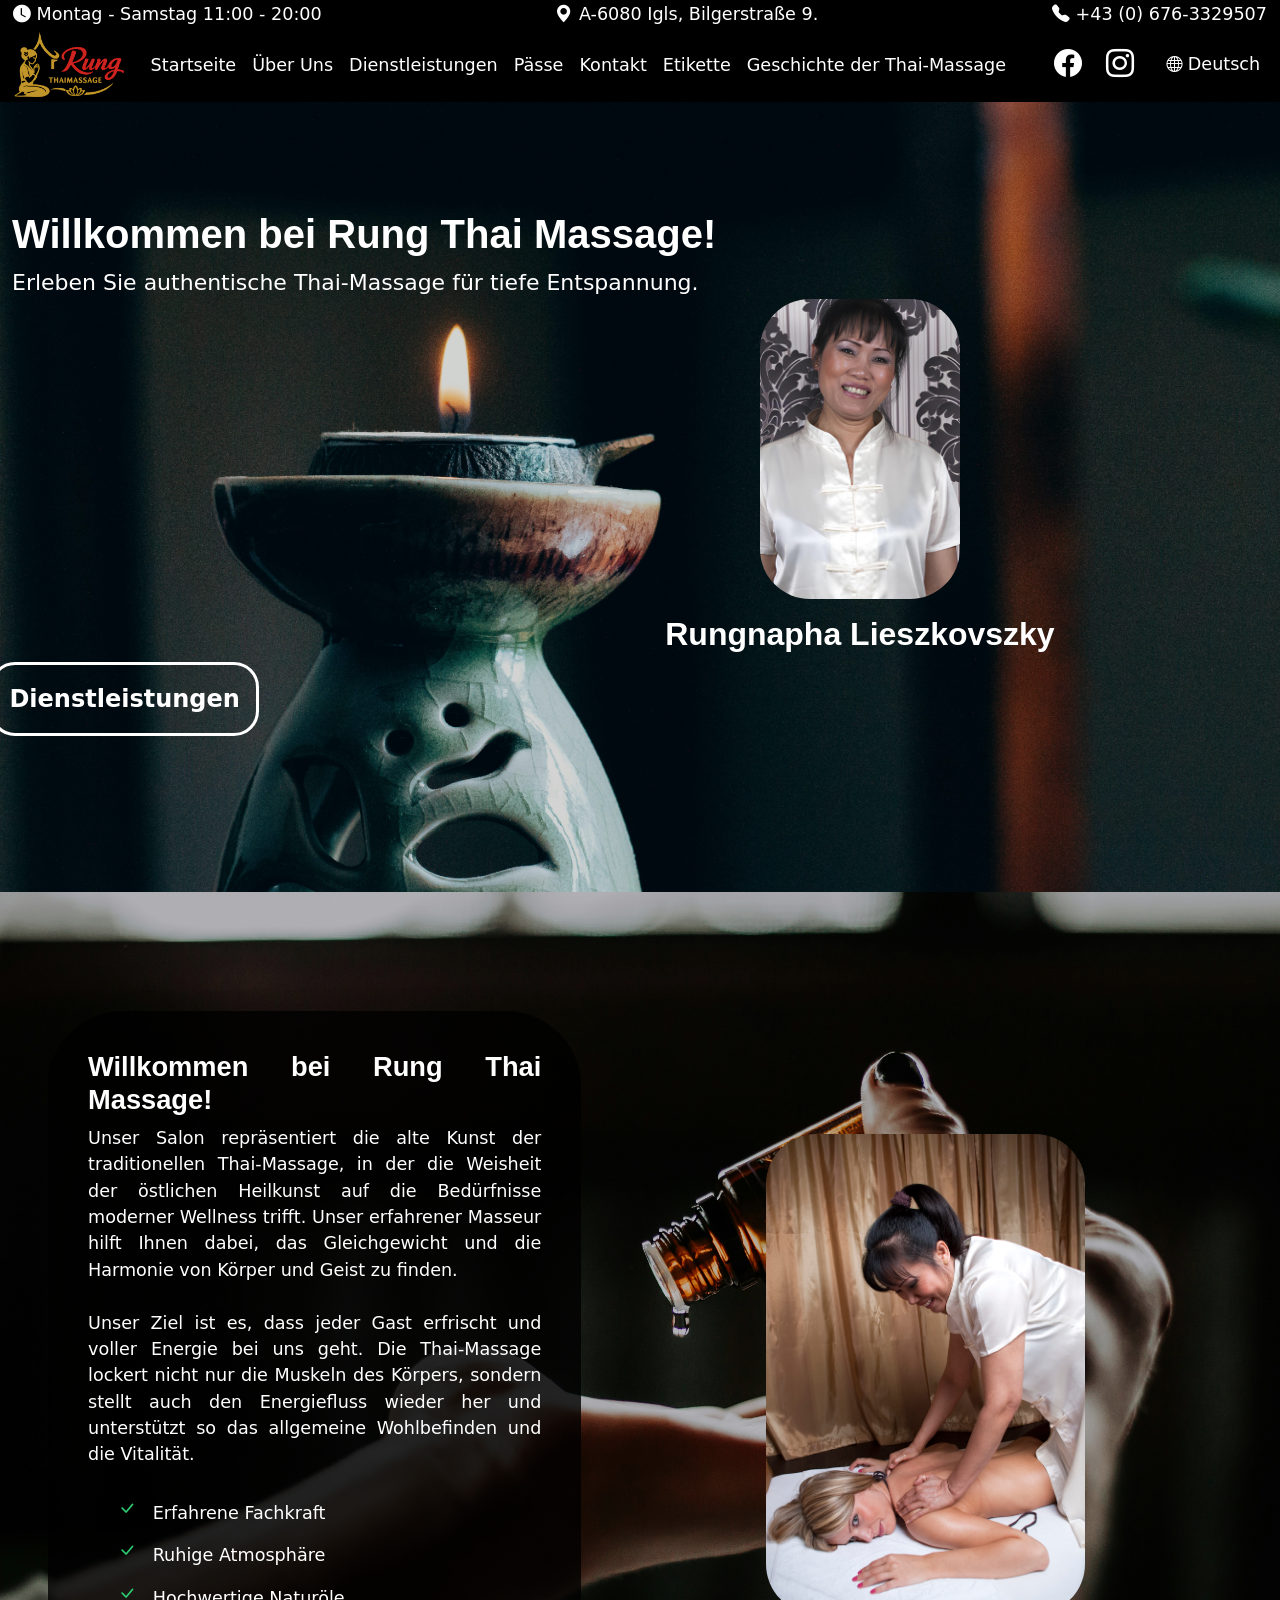
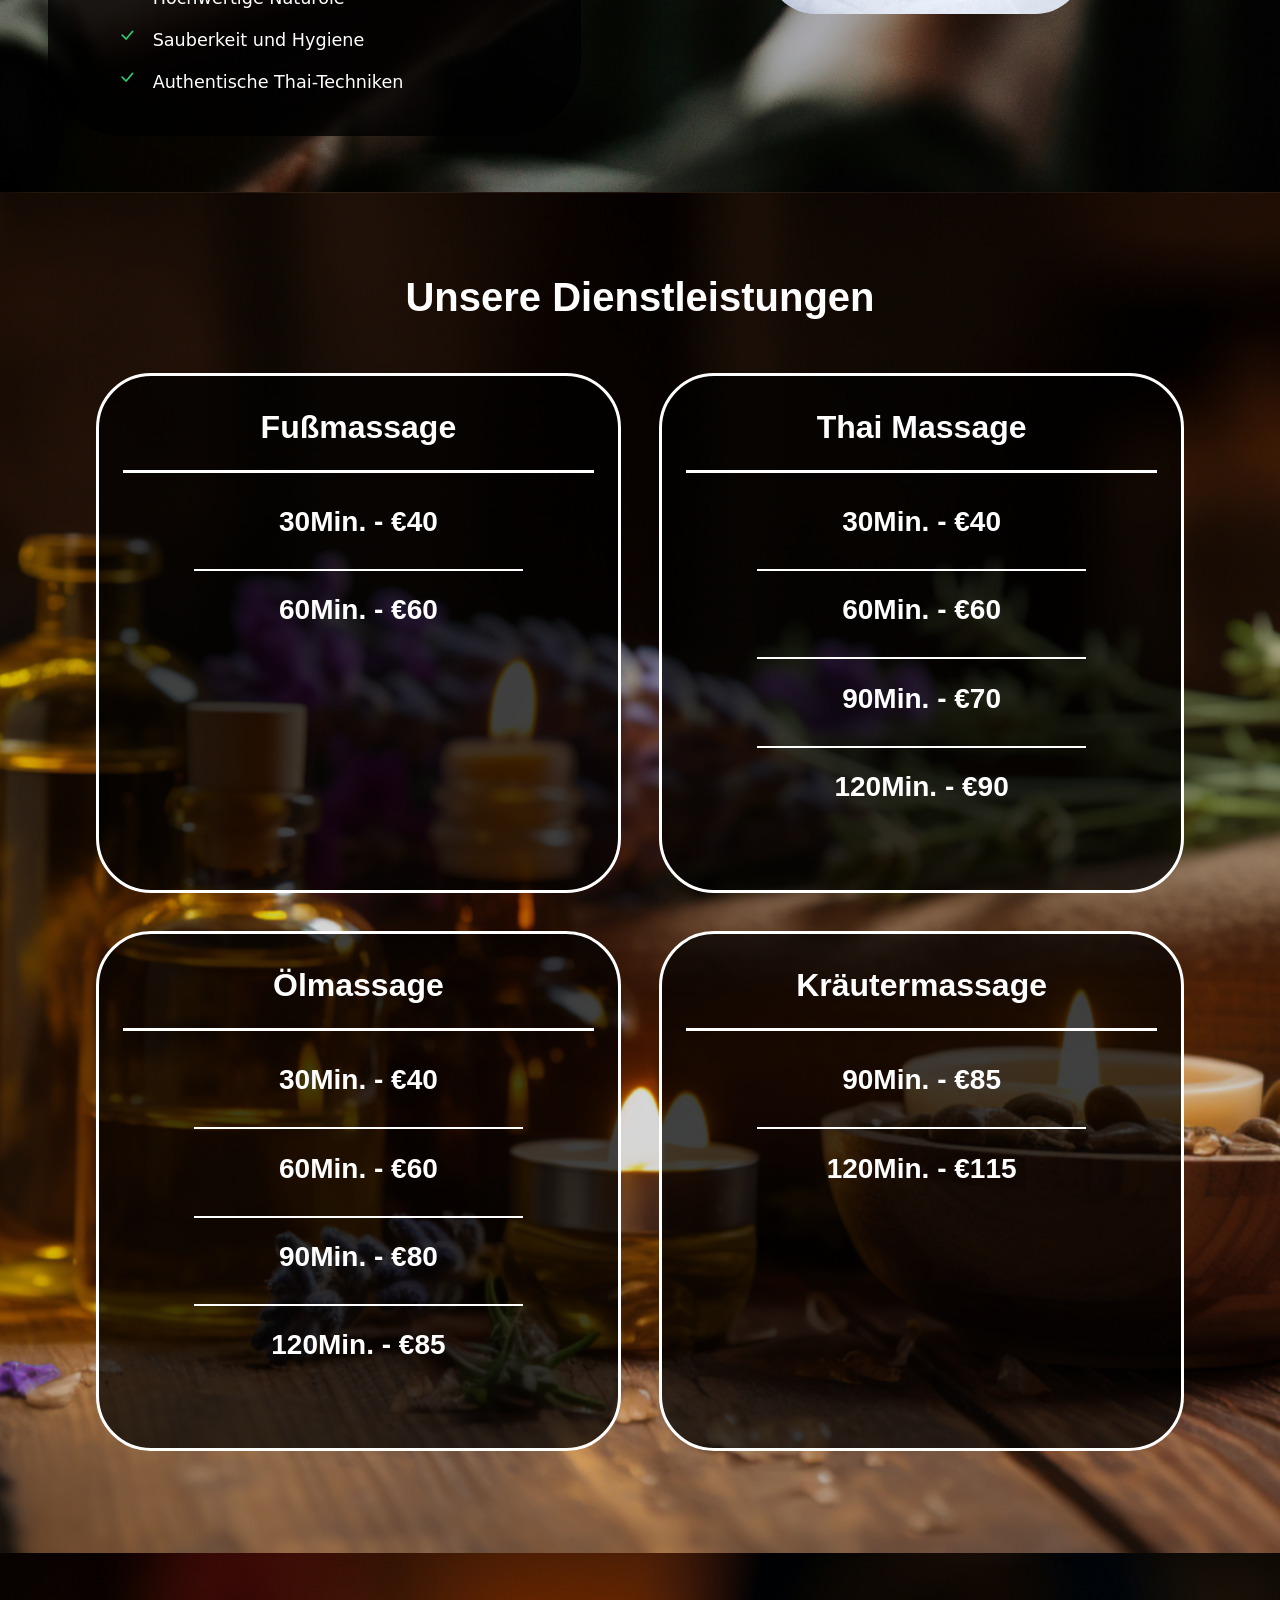
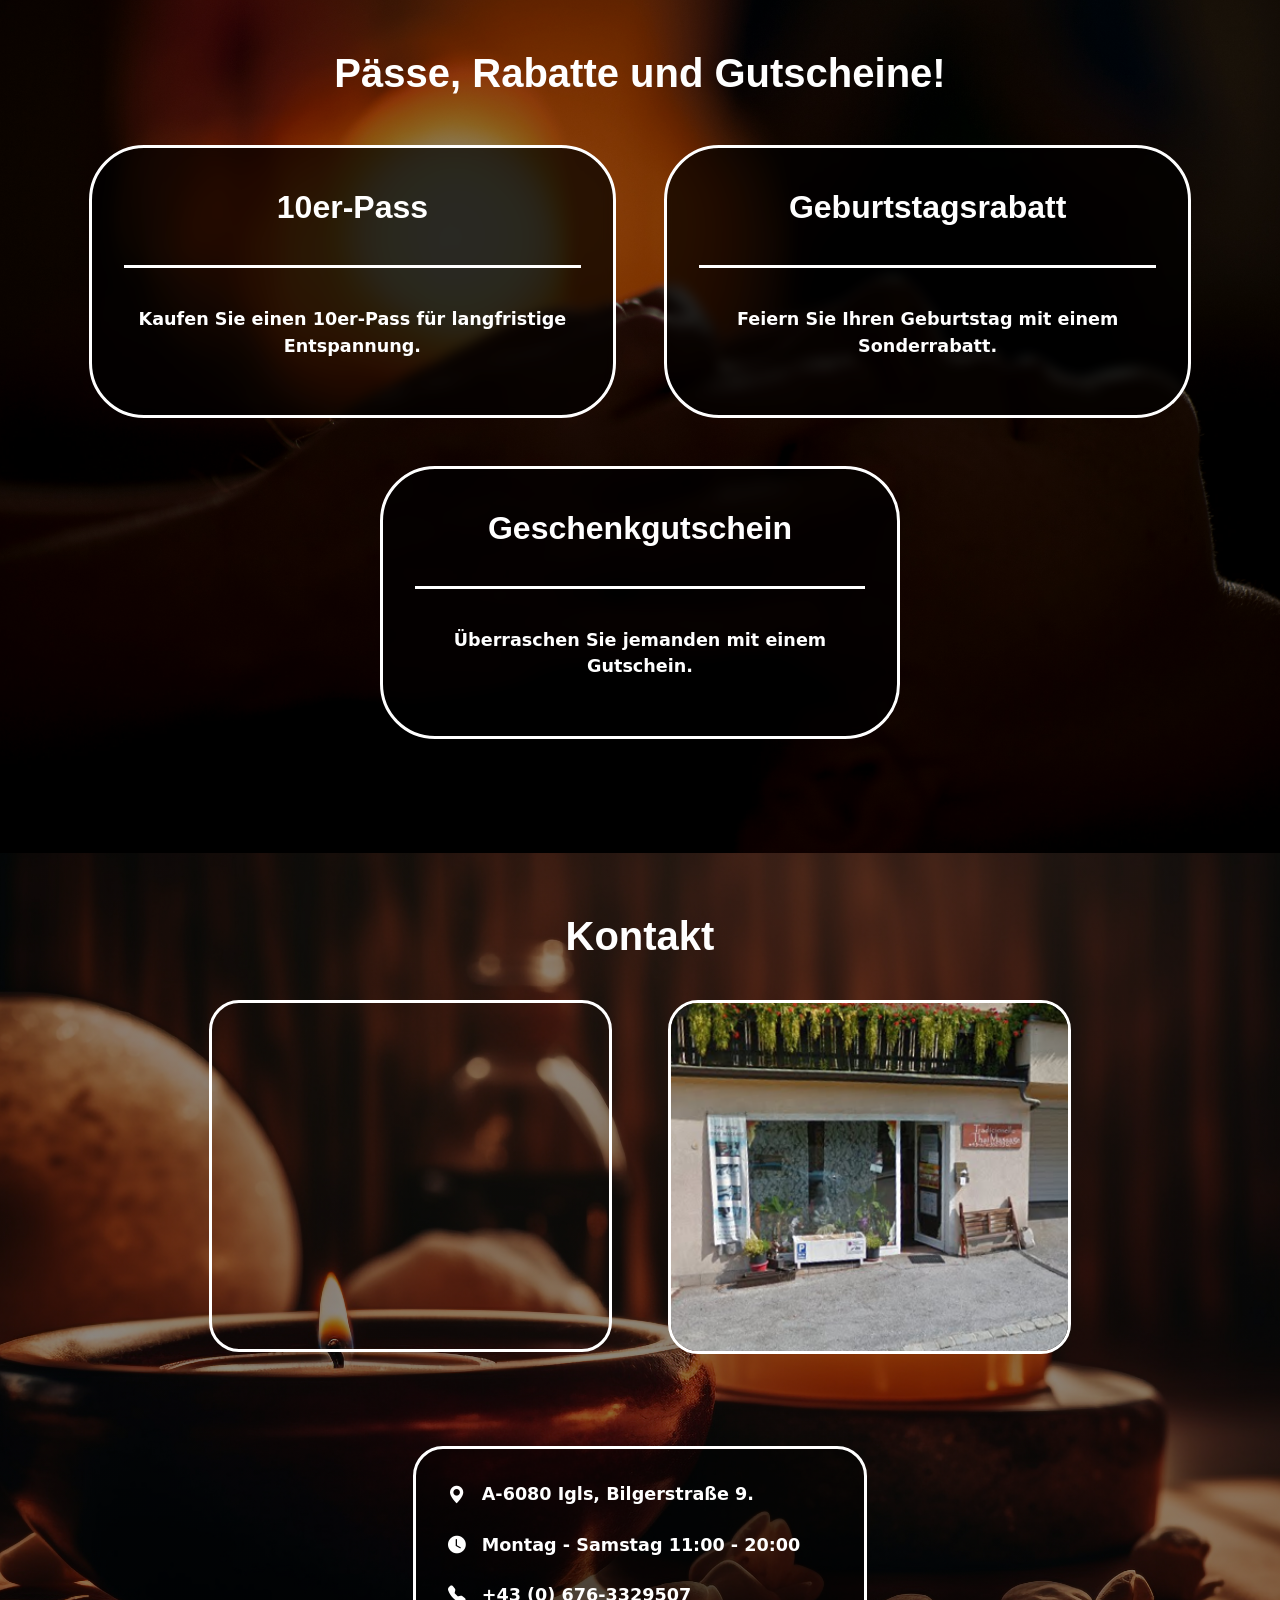
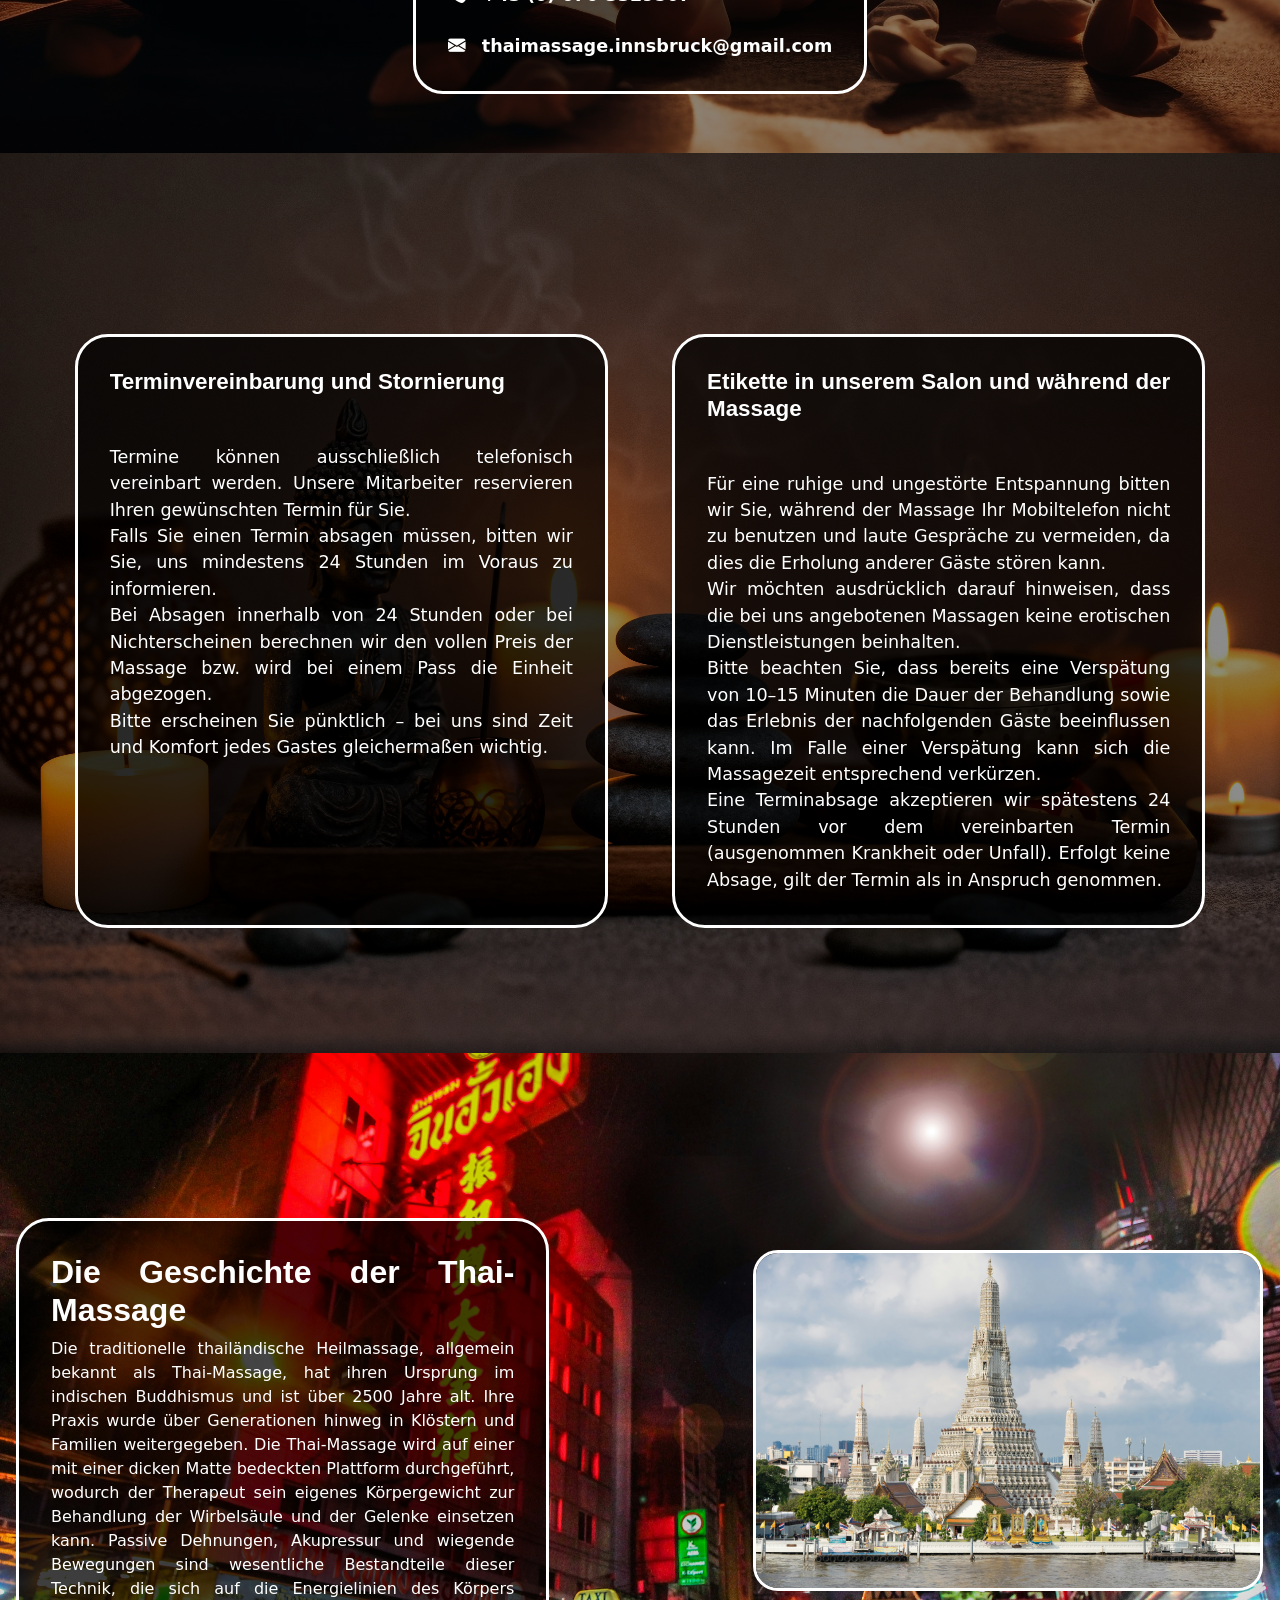
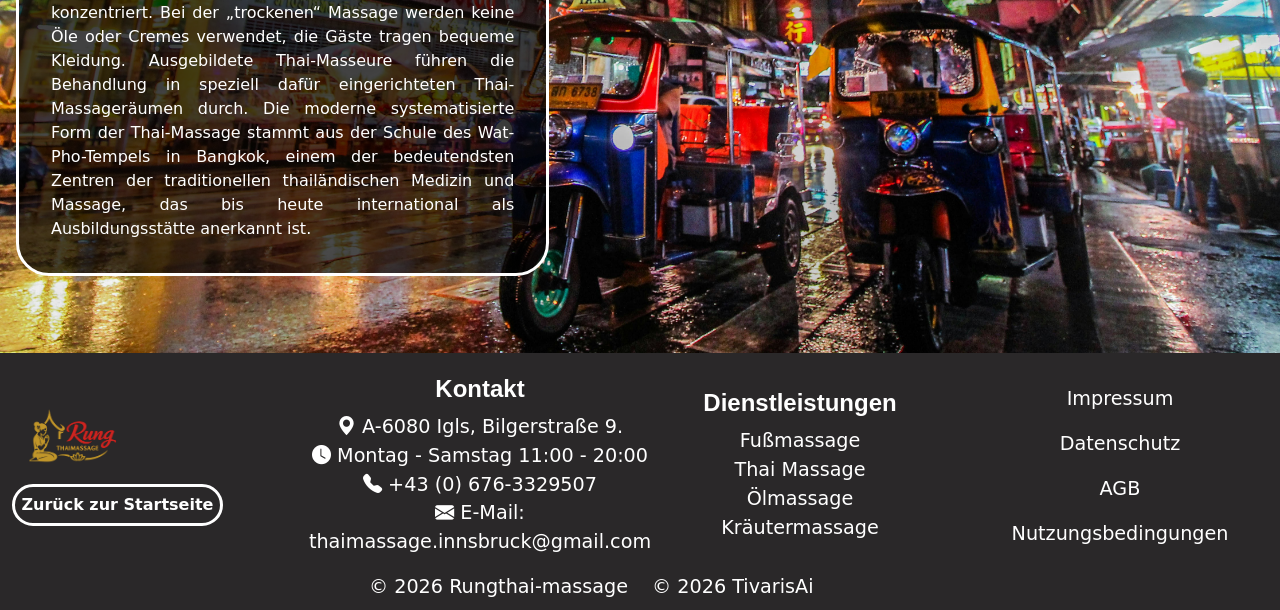
==== commit 0eb9b075: "Add files via upload" ====
--- a/index.html
+++ b/index.html
@@ -1,6 +1,15 @@
 <!DOCTYPE html>
 <html lang="en">
 <head>
+  <!-- Google tag (gtag.js) -->
+<script async src="https://www.googletagmanager.com/gtag/js?id=G-BW4L90VSD7"></script>
+<script>
+  window.dataLayer = window.dataLayer || [];
+  function gtag(){dataLayer.push(arguments);}
+  gtag('js', new Date());
+
+  gtag('config', 'G-BW4L90VSD7');
+</script>
     <meta charset="UTF-8">
     <meta name="viewport" content="width=device-width, initial-scale=1.0">
     <link rel="icon" type="image/x-icon" href="logomobile.png">
@@ -376,8 +385,8 @@
   </section>
 
   <section class="sections" id="ethic">
-    <div class="container-fluid d-flex align-items-center m-5 mt-1" >
-      <div class="row justify-content-center align-items-stretch">
+    <div class="container-fluid py-5" >
+      <div class="row justify-content-center align-items-stretch g-4">
         <div class="col-lg-5 col-md-12 customethicccs mb-4 mb-lg-0">
           <h2 class="mb-5" data-i18n="ethic_booking_title"></h2>
           <span data-i18n="ethic_booking_text">
--- a/rungthaimassage.css
+++ b/rungthaimassage.css
@@ -1554,4 +1554,11 @@
 /* paragraph readability */
 .legal-container p {
   line-height: 1.7;
+}
+
+@media  (max-width:600px){
+  .customethicccs{
+    margin:0;
+    overflow:hidden
+  }
 }
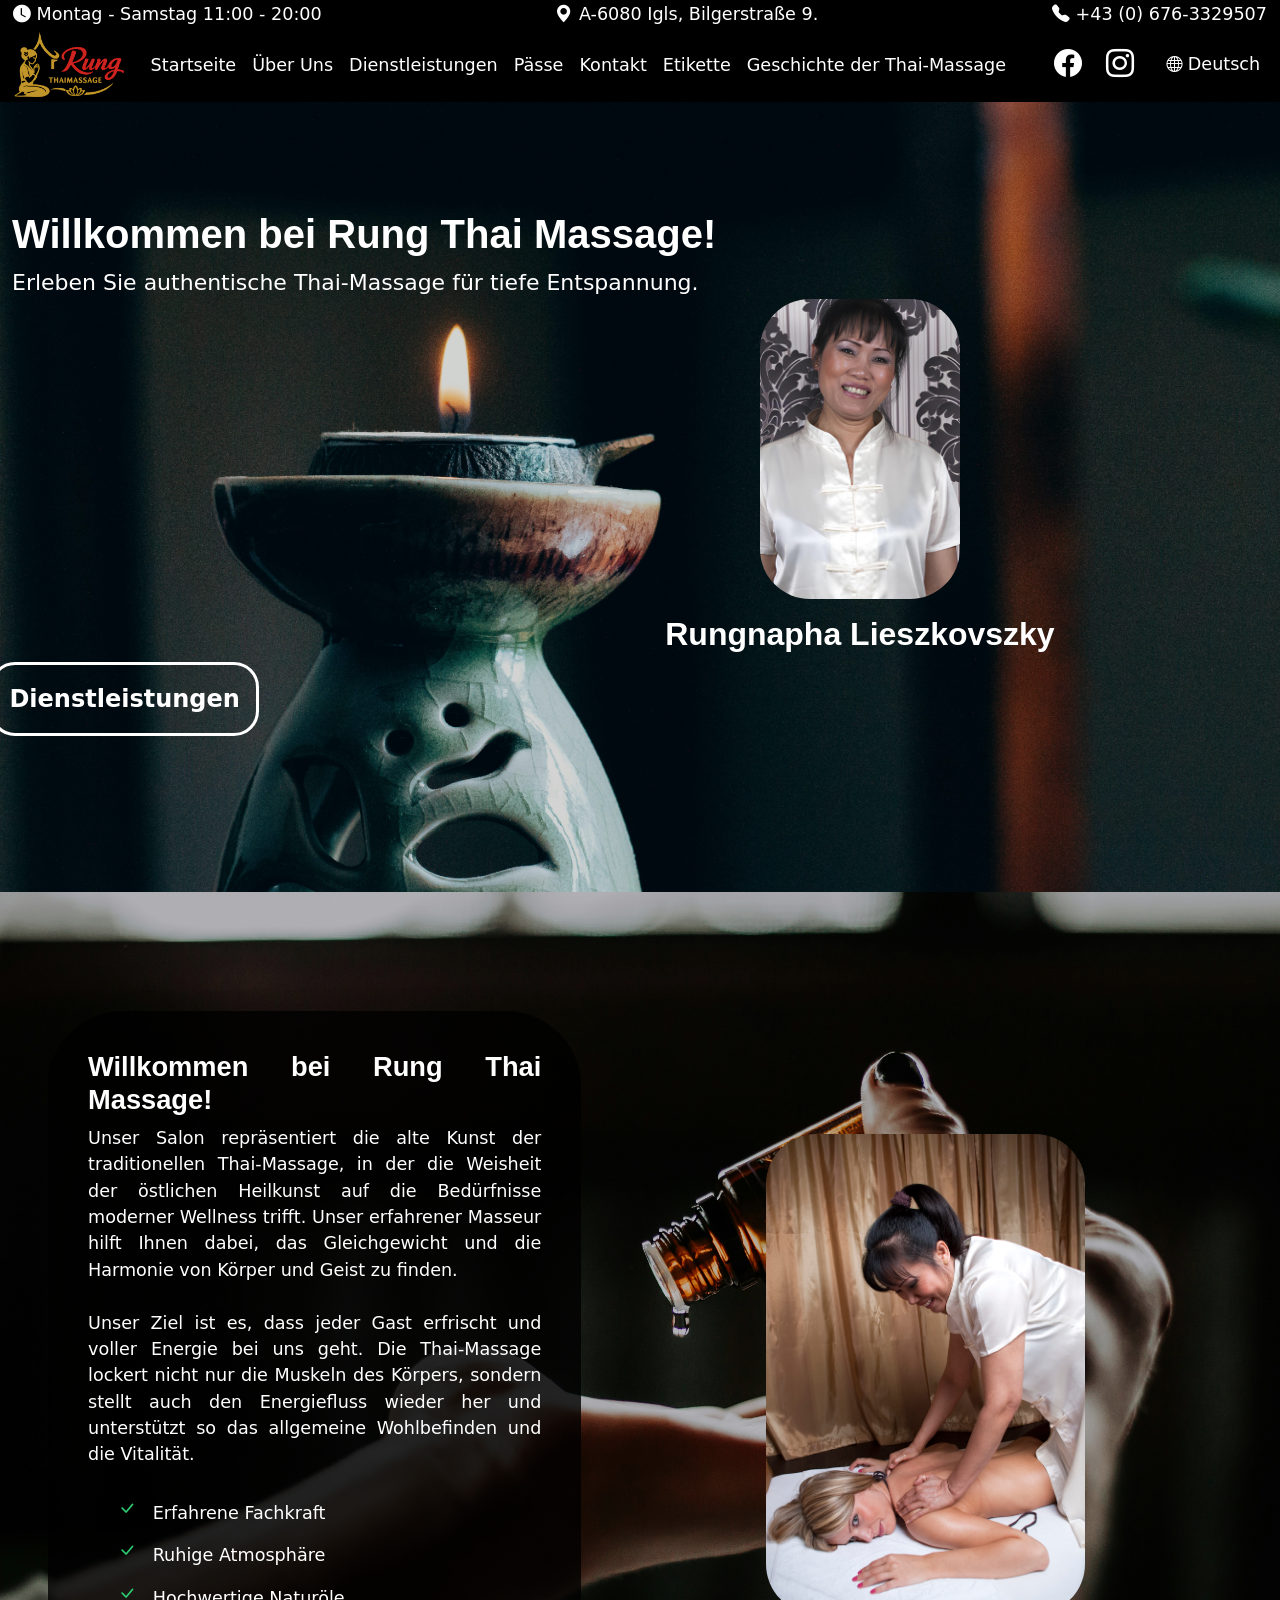
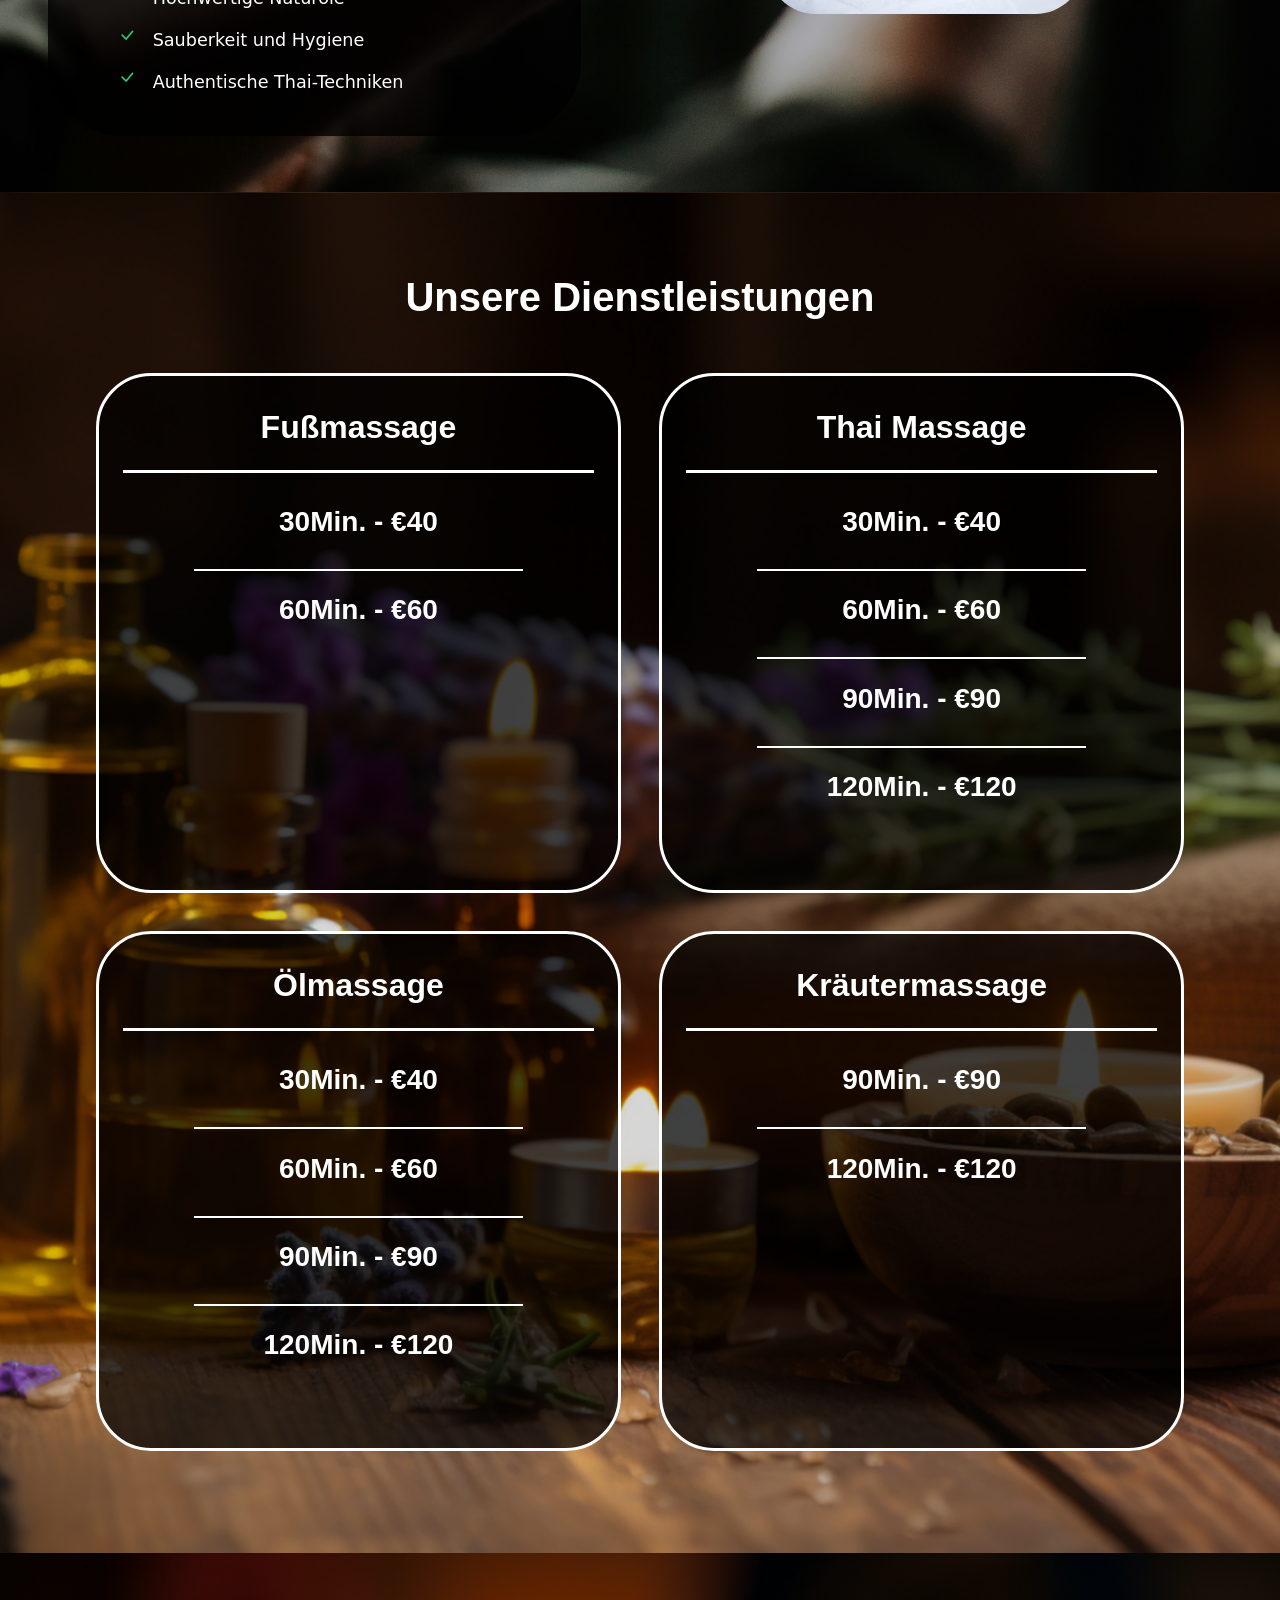
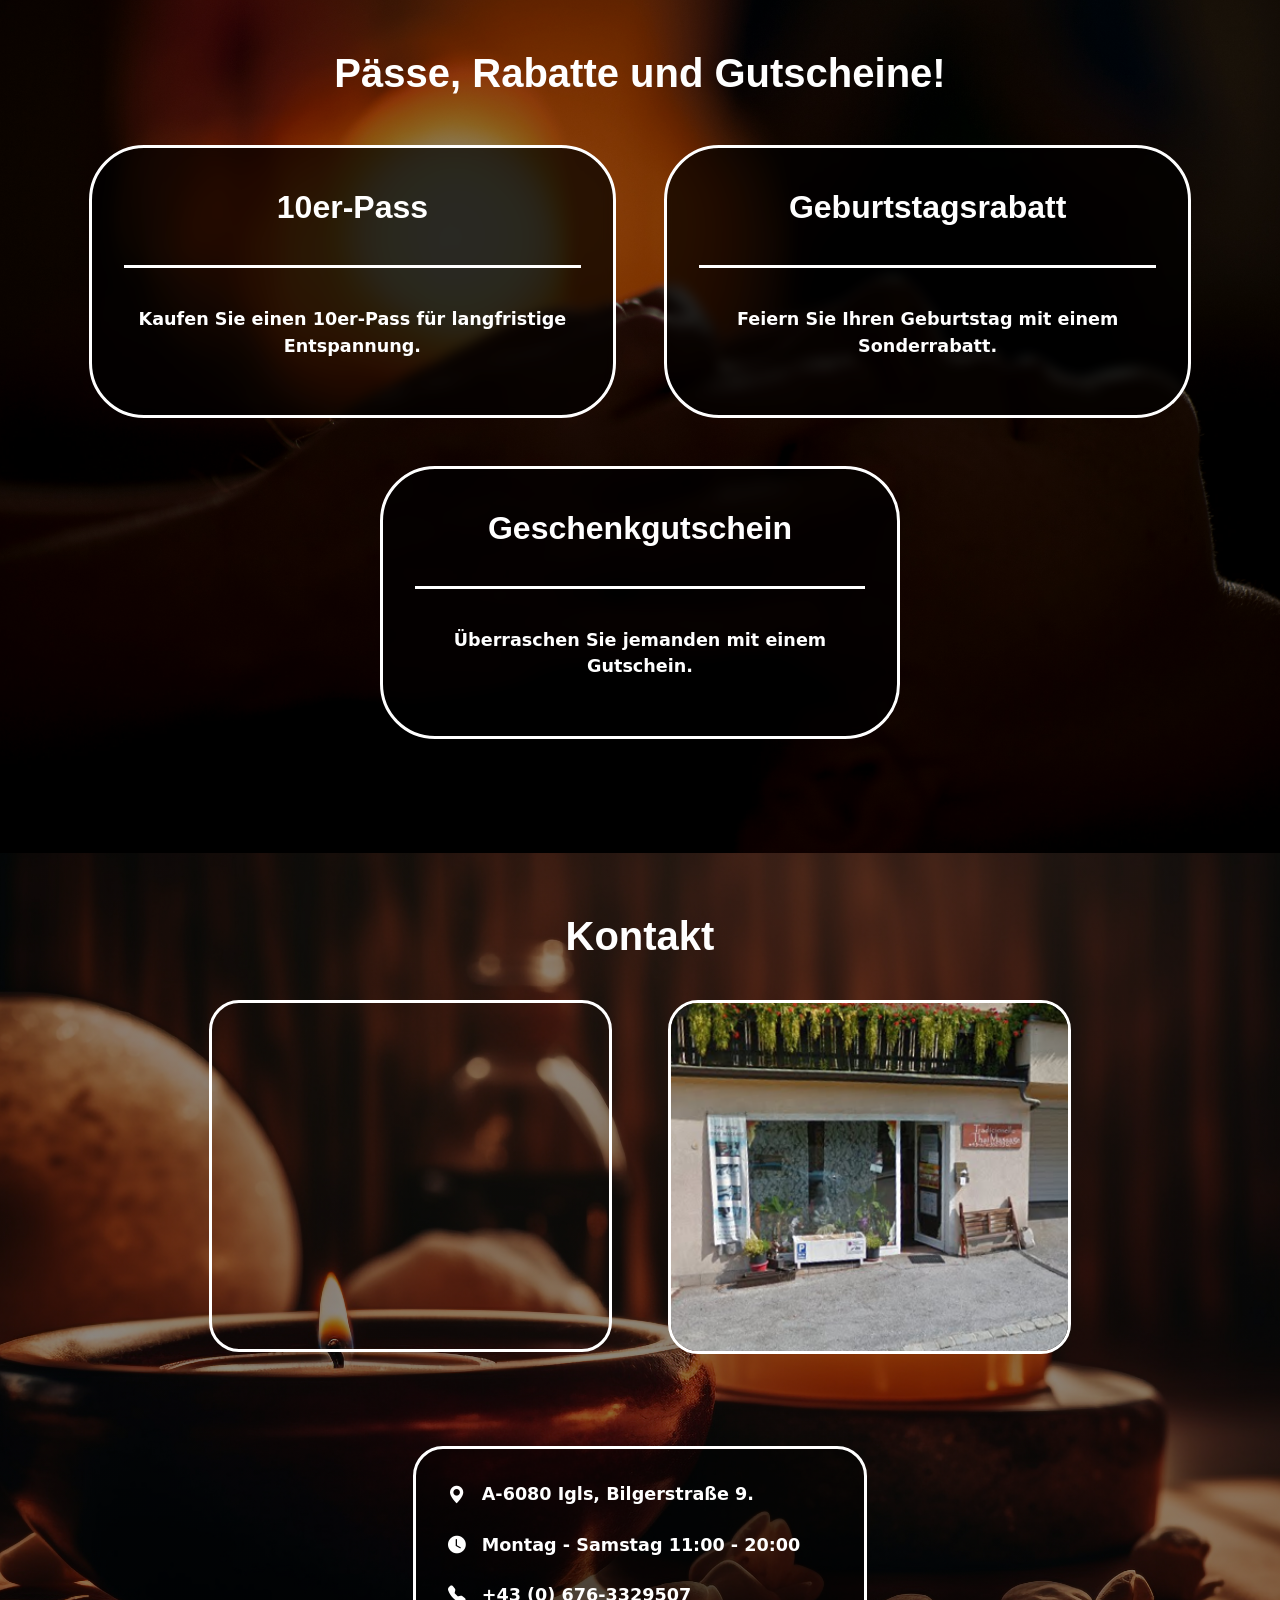
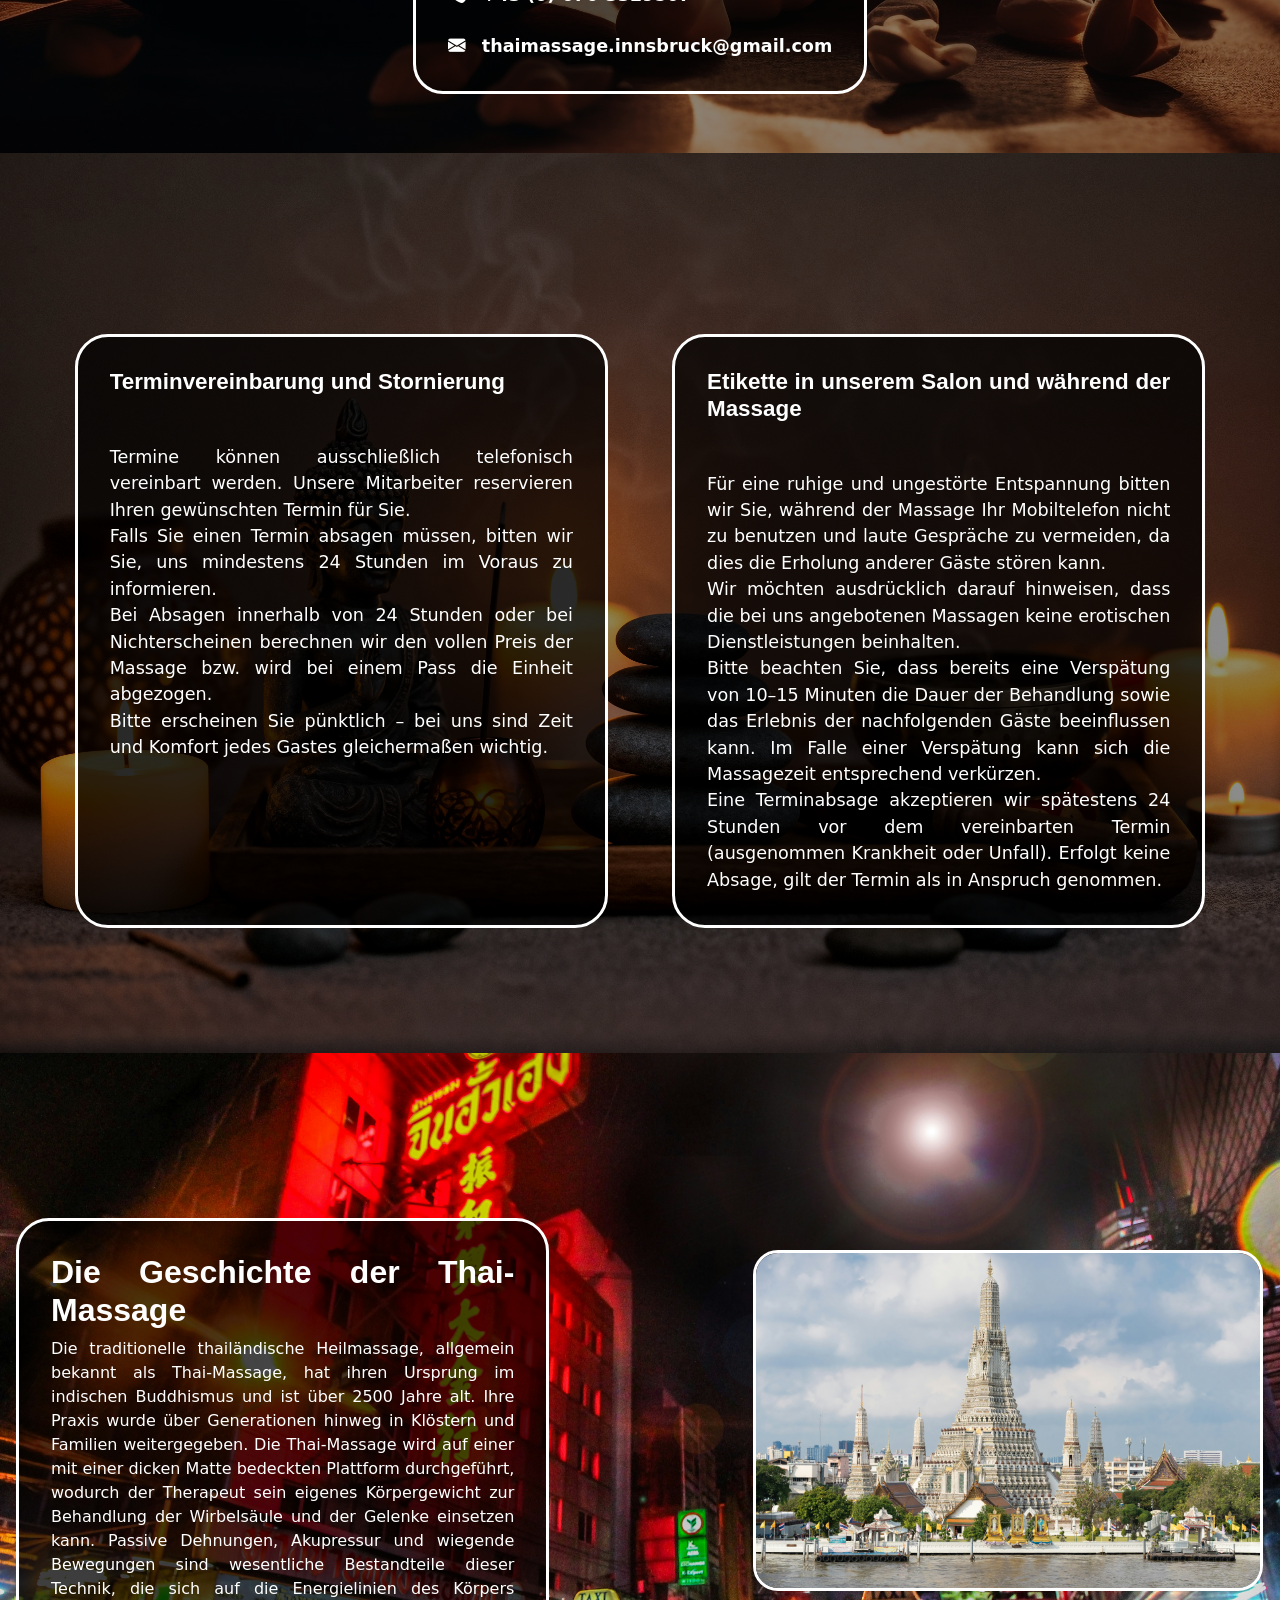
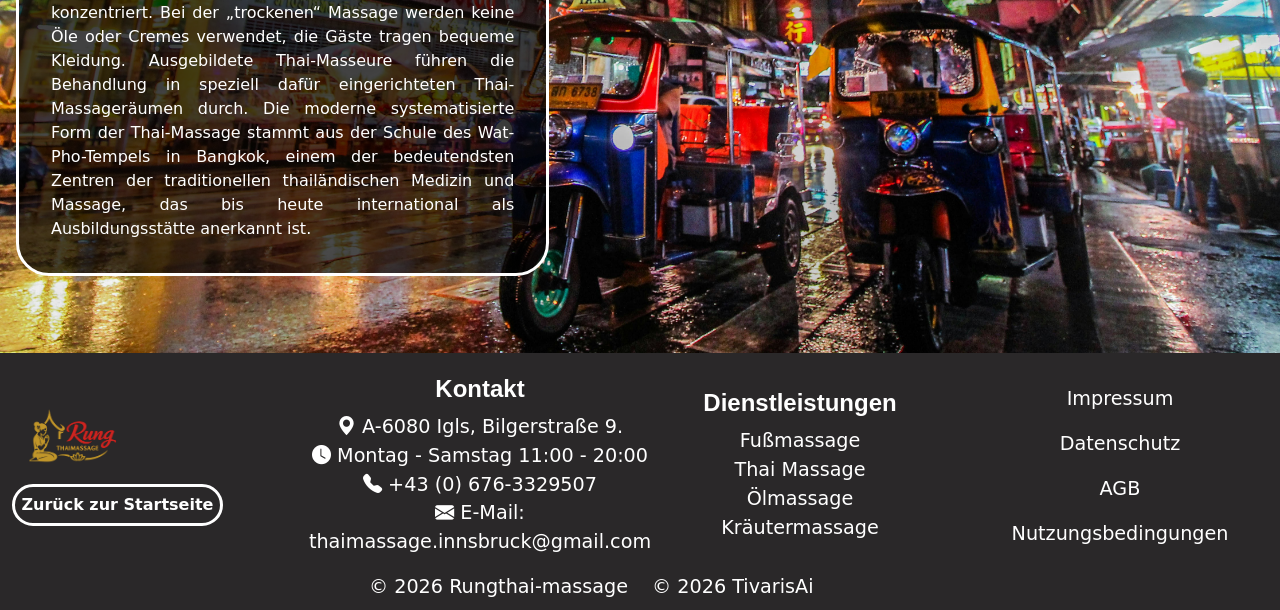
==== commit 7615be73: "Add files via upload" ====
--- a/index.html
+++ b/index.html
@@ -252,10 +252,10 @@
         <h3>60<span data-i18n="minute_short"></span> - €60</h3>
         <hr class="subhr">
 
-        <h3>90<span data-i18n="minute_short"></span> - €70</h3>
-        <hr class="subhr">
-
-        <h3>120<span data-i18n="minute_short"></span> - €90</h3>
+        <h3>90<span data-i18n="minute_short"></span> - €90</h3>
+        <hr class="subhr">
+
+        <h3>120<span data-i18n="minute_short"></span> - €120</h3>
 
         <img src="lotus.png" class="serviceicons">
       </div>
@@ -271,10 +271,10 @@
         <h3>60<span data-i18n="minute_short"></span> - €60</h3>
         <hr class="subhr">
 
-        <h3>90<span data-i18n="minute_short"></span> - €80</h3>
-        <hr class="subhr">
-
-        <h3>120<span data-i18n="minute_short"></span> - €85</h3>
+        <h3>90<span data-i18n="minute_short"></span> - €90</h3>
+        <hr class="subhr">
+
+        <h3>120<span data-i18n="minute_short"></span> - €120</h3>
 
         <img src="oil.png" class="serviceicons">
       </div>
@@ -284,10 +284,10 @@
         <h2 data-i18n="service_herbal">Kräutermassage</h2>
         <hr class="hrmain">
 
-        <h3>90<span data-i18n="minute_short"></span> - €85</h3>
-        <hr class="subhr">
-
-        <h3>120<span data-i18n="minute_short"></span> - €115</h3>
+        <h3>90<span data-i18n="minute_short"></span> - €90</h3>
+        <hr class="subhr">
+
+        <h3>120<span data-i18n="minute_short"></span> - €120</h3>
 
         <img src="herbal.png" class="serviceicons">
       </div>
